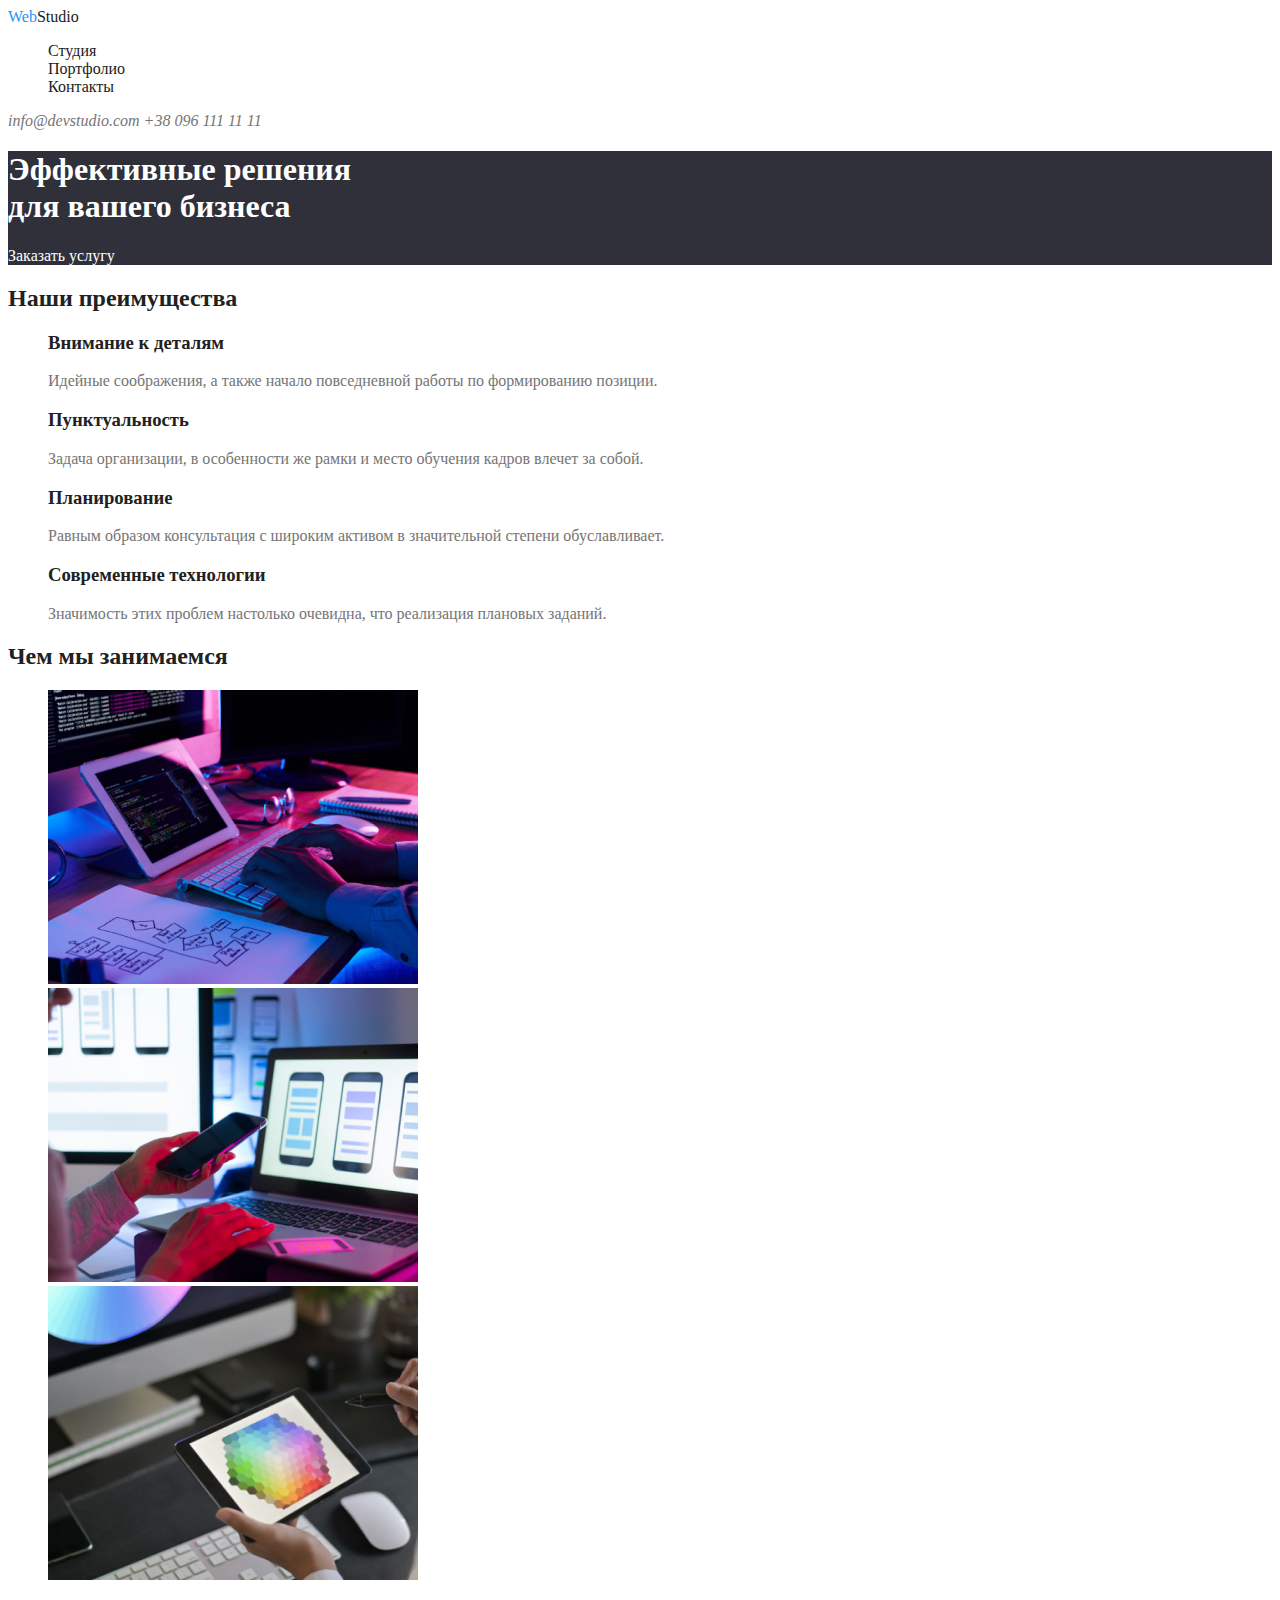
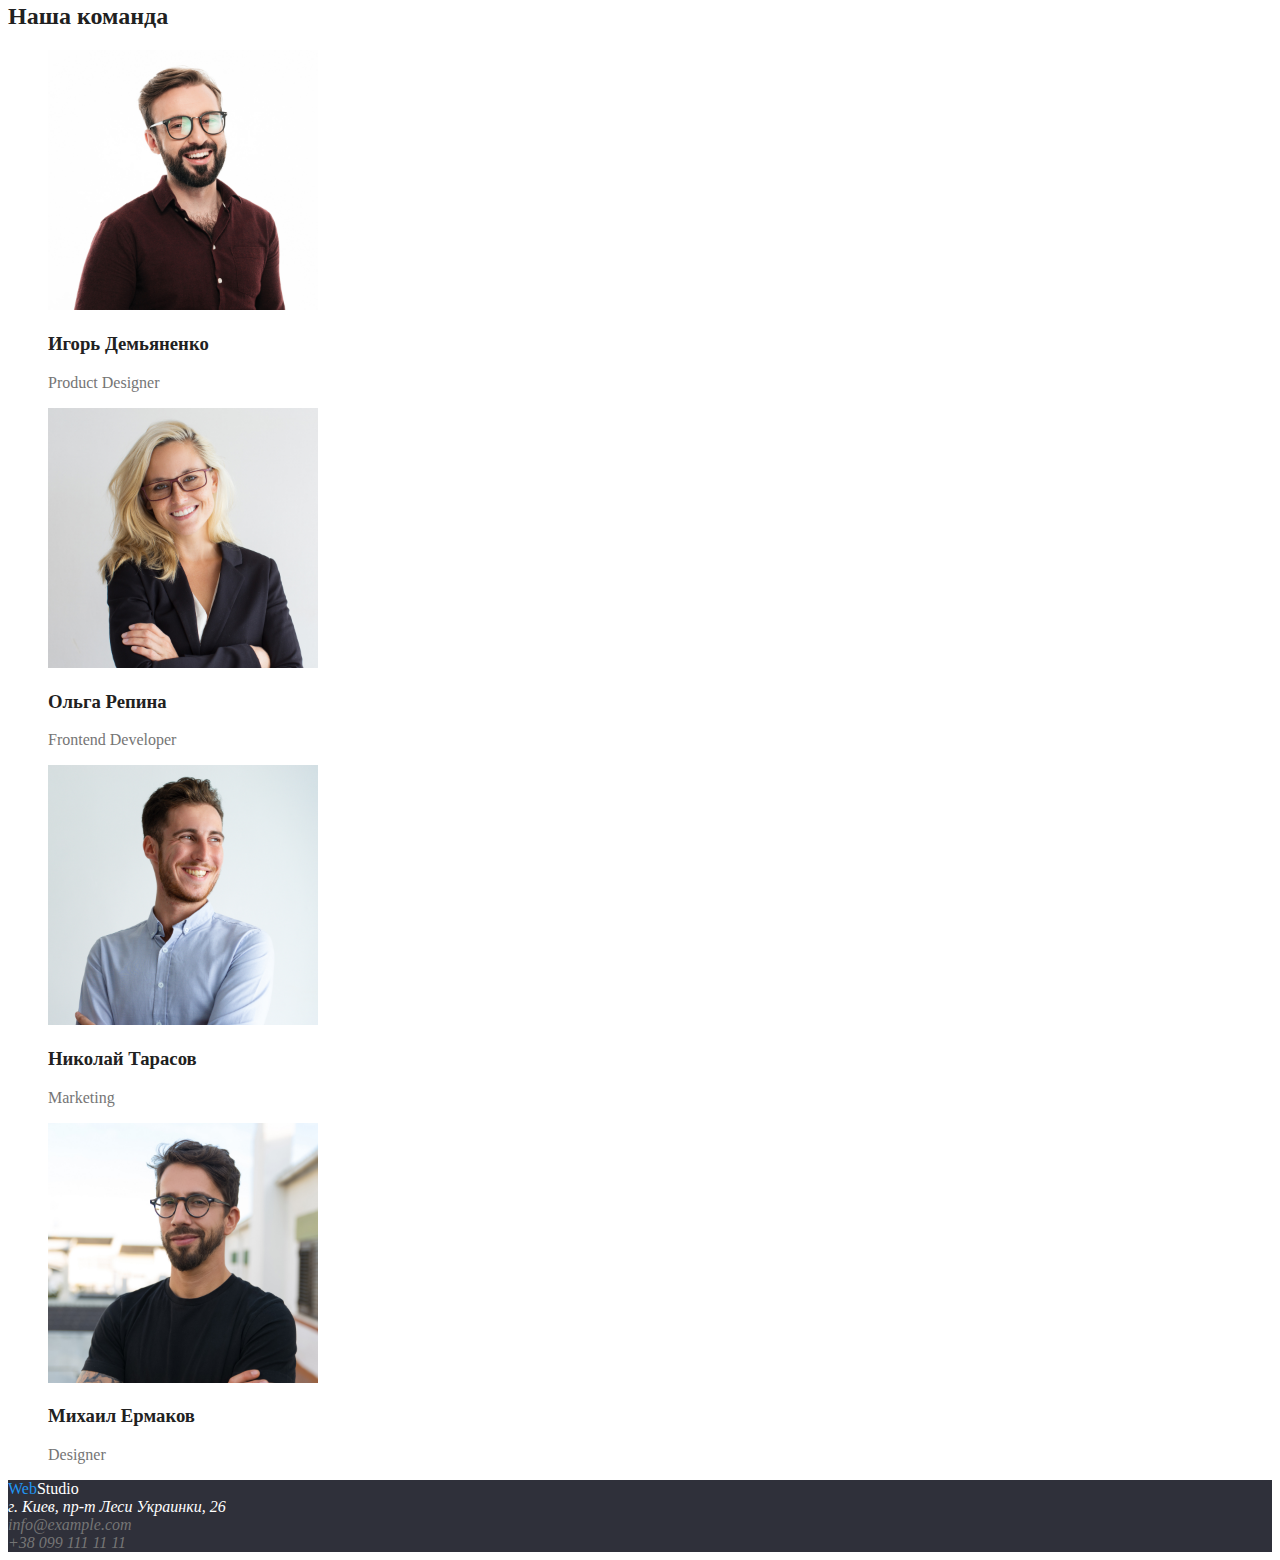
==== index.html @ 93cf3c89 "добавление класов" ====
<!DOCTYPE html>
<html lang="ru">
<head>
    <meta charset="UTF-8">
    <meta name="viewport" content="width=device-width, initial-scale=1.0">
    <title>Document</title>
    <link rel="stylesheet" href="./css/style.css">
</head>
<body>
    <!--шапка-->
    <header>
        <nav>
            <a href="./index.html" class="logo"><span class="web">Web</span><span class="studio-header">Studio</span></a>
            <ul class="nav list">
                <li><a href="./index.html" class="link">Студия</a></li>
                <li><a href="./portfolio.html" class="link">Портфолио</a></li>
                <li><a href="" class="link">Контакты</a></li>
            </ul>
        </nav>
            <address >
                <a href="mailto:info@devstudio.com" class="contacts">info@devstudio.com</a>
                <a href="tel:380961111111" class="contacts">+38 096 111 11 11</a>
            </address>
    </header>
    <!--майн-->
    <main>
    <!--баннер-->
    <section class="main-banner">
        <h1 class="main-banner-title">Эффективные решения <br /> для вашего бизнеса</h1>
        <a href="" class="main-banner-link">Заказать услугу</a>
    </section>
    <!--описания деятельности-->
    <section class="activity">
        <!-- <h2>Наши преимущества</h2> скрыть-->
        <h2>Наши преимущества</h2>
        <ul>
            <li class="list"><h3 class="activity-title">Внимание к деталям</h3><p class="items-text">Идейные соображения, а также начало повседневной работы по формированию позиции. </p></li>
            <li class="list"><h3 class="activity-title">Пунктуальность</h3><p class="items-text">Задача организации, в особенности же рамки и место обучения кадров влечет за собой.</p></li>
            <li class="list"><h3 class="activity-title">Планирование</h3><p class="items-text">Равным образом консультация с широким активом в значительной степени обуславливает.</p></li>
            <li class="list"><h3 class="activity-title">Современные технологии</h3><p class="items-text">Значимость этих проблем настолько очевидна, что реализация плановых заданий.</p></li>
        </ul>
    <!--визуальное описание-->
        <h2>Чем мы занимаемся</h2>
        <ul>
            <li class="list"><a href=""><img src="./image/img1.jpg" alt="примеры робот" width="370" height="294"></a></li>
            <li class="list"><a href=""><img src="./image/img2.jpg" alt="примеры робот" width="370" height="294"></a></li>
            <li class="list"><a href=""><img src="./image/img3.jpg" alt="примеры робот" width="370" height="294"></a></li>
        </ul>
    </section>
    <!--команда-->
    <section class="our_team">
      <h2>Наша команда</h2>
    <ul class="team">
            <li class="list"><a href=""><img src="./image/team1.jpg" alt="член команды" width="270" height="260"><h3 class="team-title">Игорь Демьяненко</h3><p class="items-text">Product Designer</p></a></li>
            <li class="list"><a href=""><img src="./image/team2.jpg" alt="член команды" width="270" height="260"><h3 class="team-title">Ольга Репина</h3><p class="items-text">Frontend Developer</p></a></li>
            <li class="list"><a href=""><img src="./image/team3.jpg" alt="член команды" width="270" height="260"><h3 class="team-title">Николай Тарасов </h3><p class="items-text">Marketing</p></a></li>
            <li class="list"><a href=""><img src="./image/team4.jpg" alt="член команды" width="270" height="260"><h3 class="team-title">Михаил Ермаков</h3><p class="items-text">Designer</p></a></li>
    </ul>
    </section>
    </main>
    <!--подвал-->
    <footer>
        <a href="./index.html" class="logo"><span class="web">Web</span><span class="studio-footer">Studio</span></a>
        <address>
            <span class="city">г. Киев, пр-т Леси Украинки, 26</span><br />   
            <a href="mailto:info@example.com"  class="contacts">info@example.com</a><br />   
            <a href="tel:+380991111111"  class="contacts">+38 099 111 11 11</a>
        </address>
    </footer>
</body>
</html>
---- css/style.css ----
body {
    color: #212121;
}
a {
    text-decoration: none;
}
.list {
    list-style: none; 
}
/* Logo */
.logo {
    text-decoration: none;
}
.web { 
    color: #2196F3 ;
}
.studio-header {
    color: #212121;
}


/* site nav */
.nav .link {
    color: #212121;
}
.nav .link:hover, 
.nav .link:focus {
    color: #2196F3;
}
.contacts {
    color: #757575;
}
.contacts:hover, .contacts:focus {
    color: #2196F3;
}
/* мейн */
.main-banner {
background: #2F303A;
}
.main-banner-title, .main-banner-link {
    color: #FFFFFF;
}
.items-text {
    color: #757575;
}
.team-title {
    color: #212121;
}
/* footer */
footer {
    background-color: #2F303A;
}
.studio-footer, .city {
    color: #FFFFFF;
}



/* Палитра цветов */

/* цвет основного текста #212121, 100 % */

/* вторичный цвет текста #757575, 100 % */

/* белый цвет #FFFFFF, 100 % */

/* белый с прозрачностю rgba(255, 255, 255, 0.6) */

/* акцентный цвет #2196F3 */

/* цвет фона белый #FFFFFF */

/* цвет фона шапки и подвала #2F303A */

/* цвет фона страницы #E5E5E5 (светлый) */

/* цвет фона страницы #F5F4FA (серый) */
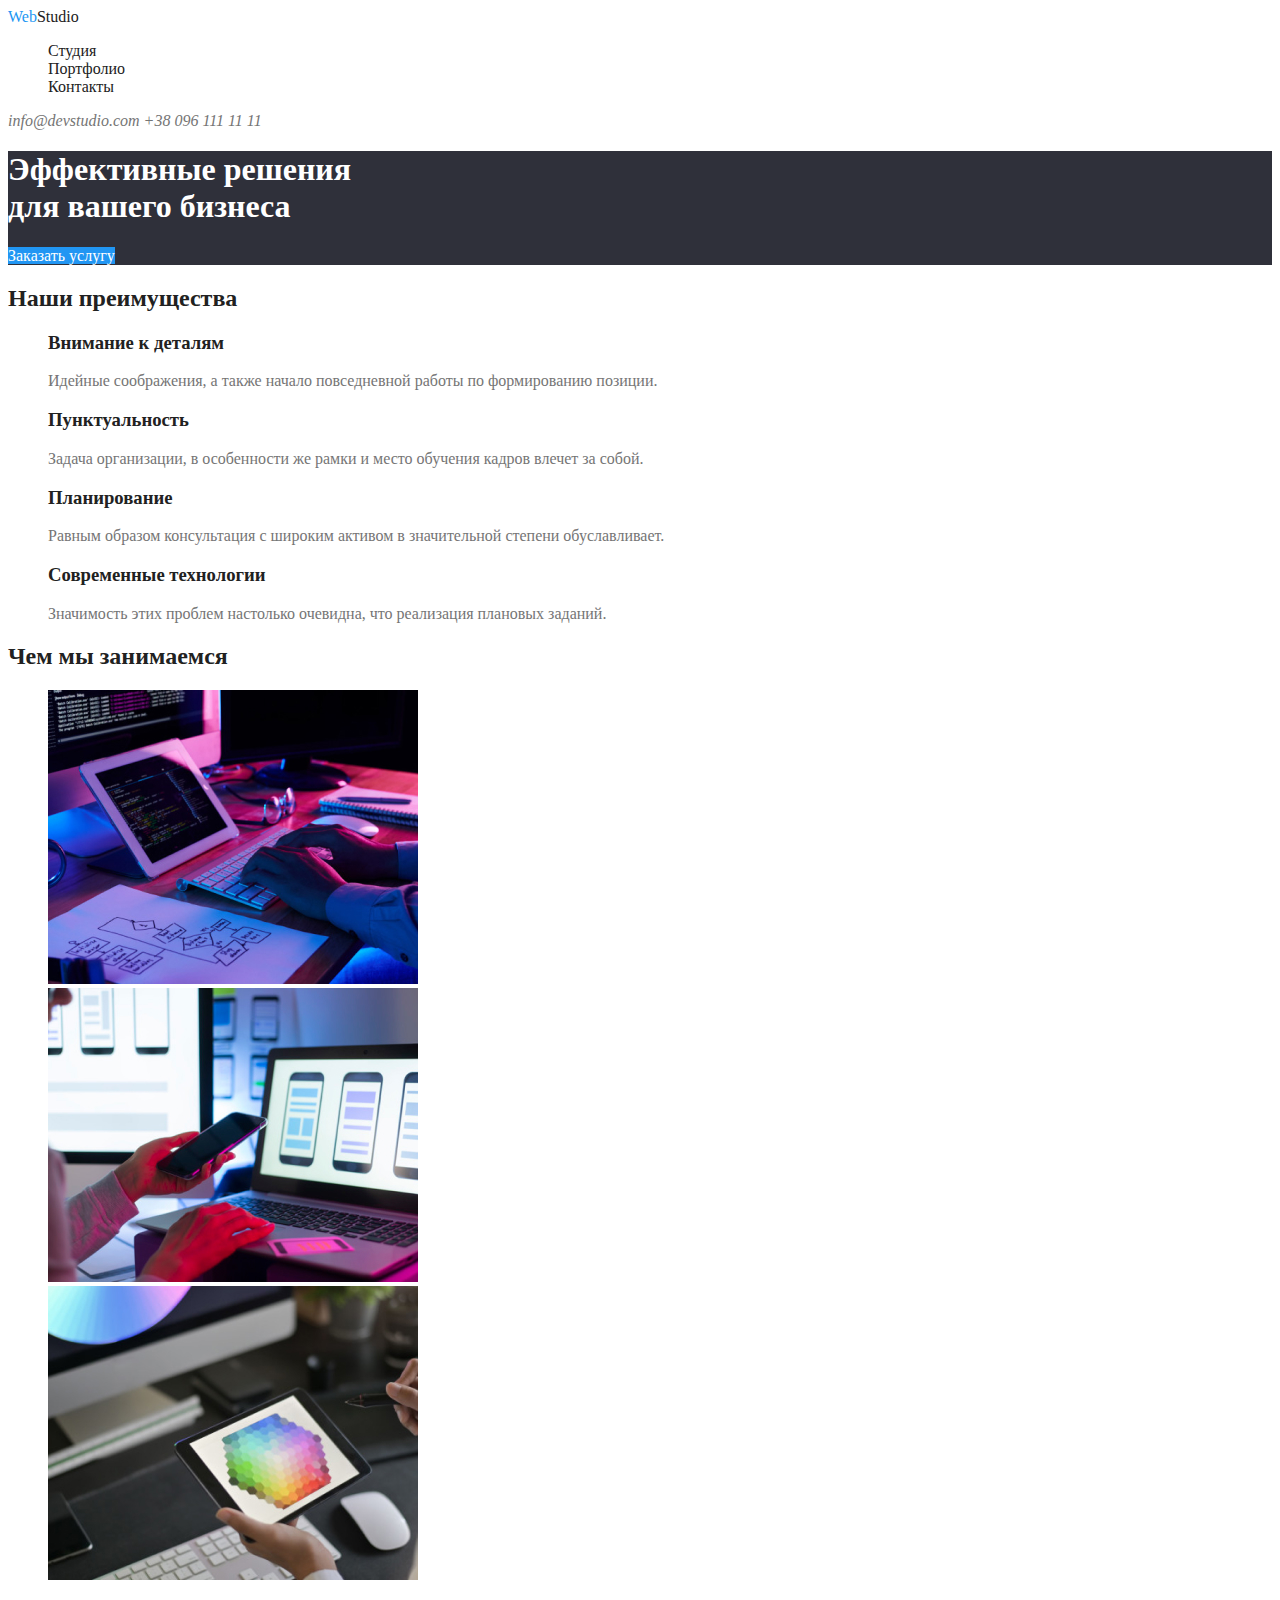
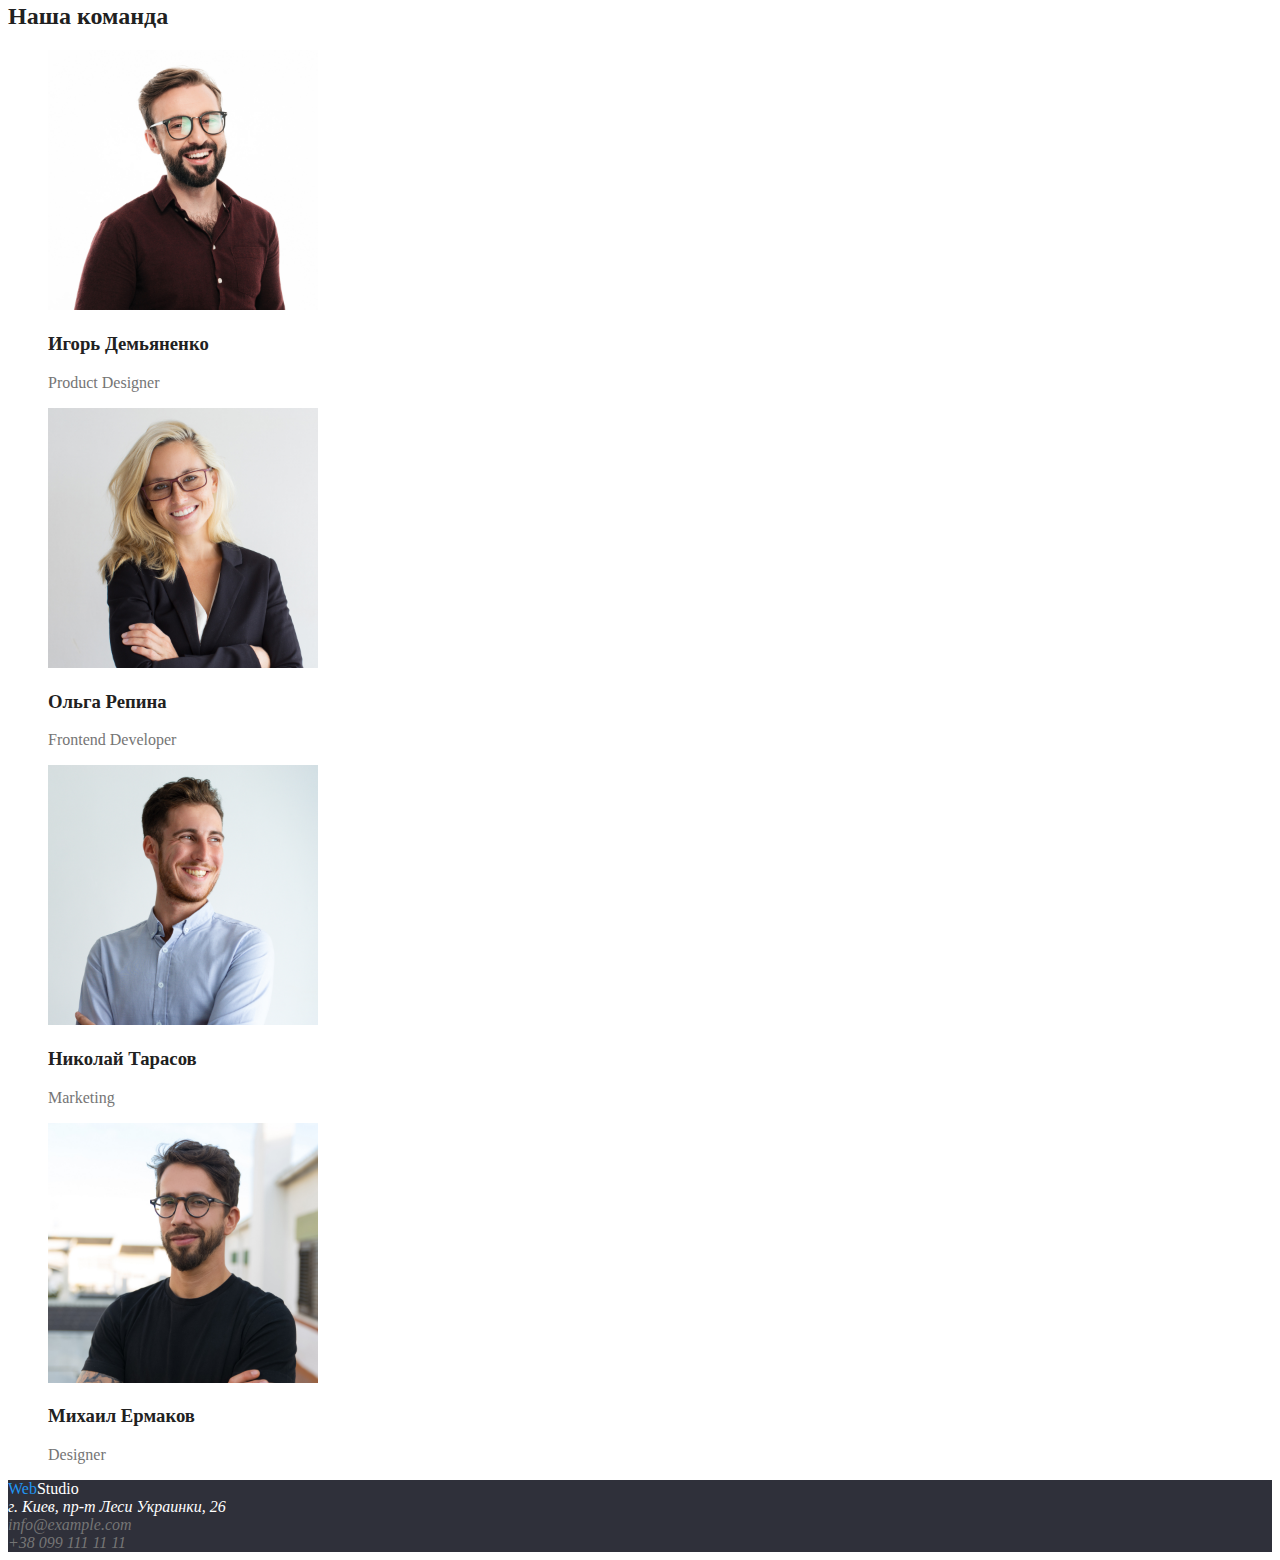
==== commit 0b594192: "первая кнопка" ====
--- a/index.html
+++ b/index.html
@@ -27,7 +27,7 @@
     <!--баннер-->
     <section class="main-banner">
         <h1 class="main-banner-title">Эффективные решения <br /> для вашего бизнеса</h1>
-        <a href="" class="main-banner-link">Заказать услугу</a>
+        <a href="" class="botton primary">Заказать услугу</a>
     </section>
     <!--описания деятельности-->
     <section class="activity">
--- a/css/style.css
+++ b/css/style.css
@@ -1,5 +1,11 @@
+:root {
+    --primary-text-color: #212121;
+    --title-text-color: #757575;
+    --accent-color: #2196F3;
+    --white-color: #FFFFFF
+}
 body {
-    color: #212121;
+    color: var(--primary-text-color);
 }
 a {
     text-decoration: none;
@@ -12,49 +18,54 @@
     text-decoration: none;
 }
 .web { 
-    color: #2196F3 ;
+    color: var(--accent-color);
 }
 .studio-header {
-    color: #212121;
+    color:var(--primary-text-color);
 }
-
-
 /* site nav */
 .nav .link {
-    color: #212121;
+    color: var(--primary-text-color);
 }
-.nav .link:hover, 
-.nav .link:focus {
-    color: #2196F3;
+.nav .link:hover, .nav .link:focus {
+    color: var(--accent-color);
 }
 .contacts {
-    color: #757575;
+    color: var(--title-text-color);
 }
 .contacts:hover, .contacts:focus {
-    color: #2196F3;
+    color: var(--accent-color);
 }
 /* мейн */
 .main-banner {
 background: #2F303A;
 }
 .main-banner-title, .main-banner-link {
-    color: #FFFFFF;
+    color: var(--white-color);
 }
 .items-text {
-    color: #757575;
+    color: var(--title-text-color);
 }
 .team-title {
-    color: #212121;
+    color: var(--primary-text-color);
 }
 /* footer */
 footer {
     background-color: #2F303A;
 }
 .studio-footer, .city {
-    color: #FFFFFF;
+    color: var(--white-color);
 }
 
-
+/* button */
+.botton {
+    color: var(--primary-text-color);
+    background-color: #F5F4FA; 
+}
+.botton.primary {
+    color: var(--white-color);
+    background-color: var(--accent-color);
+}
 
 /* Палитра цветов */
 
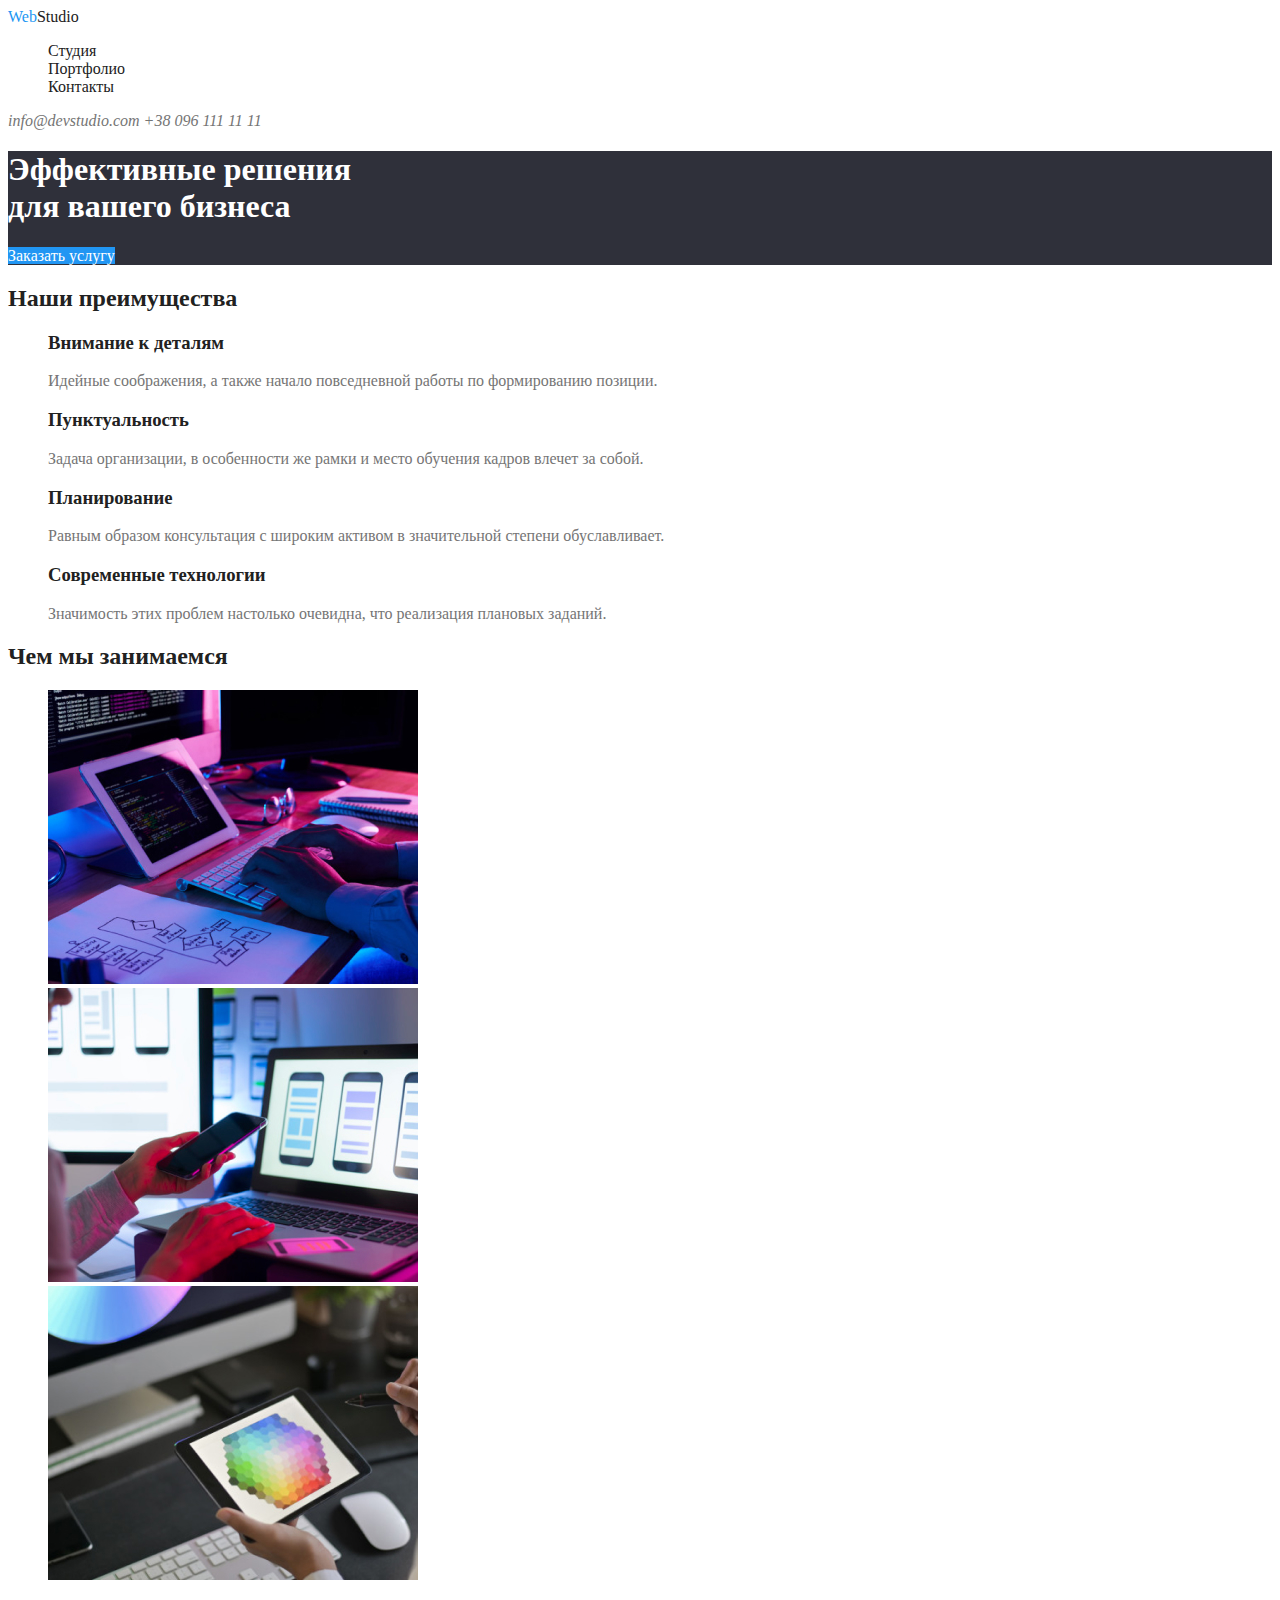
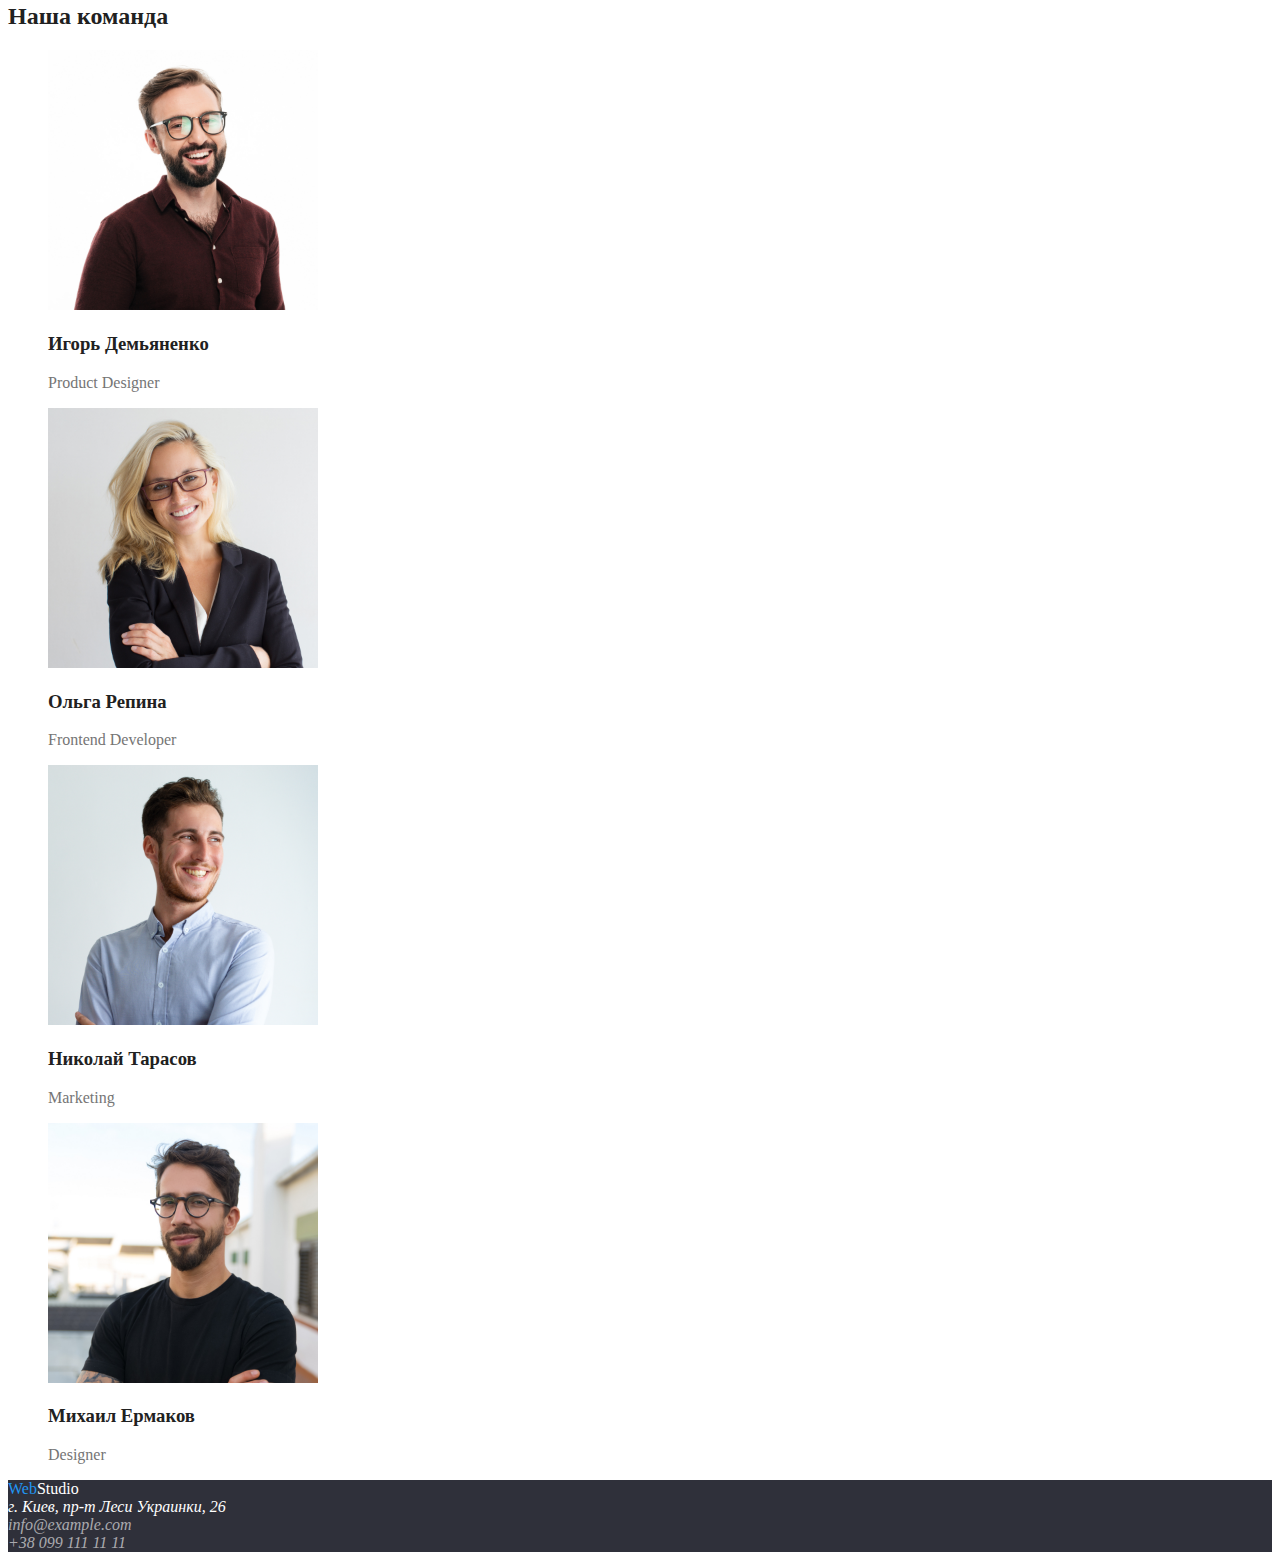
==== commit 39f72ac9: "списки" ====
--- a/index.html
+++ b/index.html
@@ -63,8 +63,8 @@
         <a href="./index.html" class="logo"><span class="web">Web</span><span class="studio-footer">Studio</span></a>
         <address>
             <span class="city">г. Киев, пр-т Леси Украинки, 26</span><br />   
-            <a href="mailto:info@example.com"  class="contacts">info@example.com</a><br />   
-            <a href="tel:+380991111111"  class="contacts">+38 099 111 11 11</a>
+            <a href="mailto:info@example.com"  class="contacts-footer">info@example.com</a><br />   
+            <a href="tel:+380991111111"  class="contacts-footer">+38 099 111 11 11</a>
         </address>
     </footer>
 </body>
--- a/css/style.css
+++ b/css/style.css
@@ -46,7 +46,7 @@
 .items-text {
     color: var(--title-text-color);
 }
-.team-title {
+.team-title, .items-title {
     color: var(--primary-text-color);
 }
 /* footer */
@@ -55,6 +55,12 @@
 }
 .studio-footer, .city {
     color: var(--white-color);
+}
+.contacts-footer {
+    color: rgba(255, 255, 255, 0.6);
+}
+.contacts-footer:hover, .contacts-footer:focus {
+    color: var(--accent-color);
 }
 
 /* button */
@@ -66,6 +72,16 @@
     color: var(--white-color);
     background-color: var(--accent-color);
 }
+.botton .secondary {
+    color: var(--primary-text-color)
+    background-color: #F5F4FA;
+}
+
+.portfolio {
+    background-color: #E5E5E5;
+}
+
+
 
 /* Палитра цветов */
 
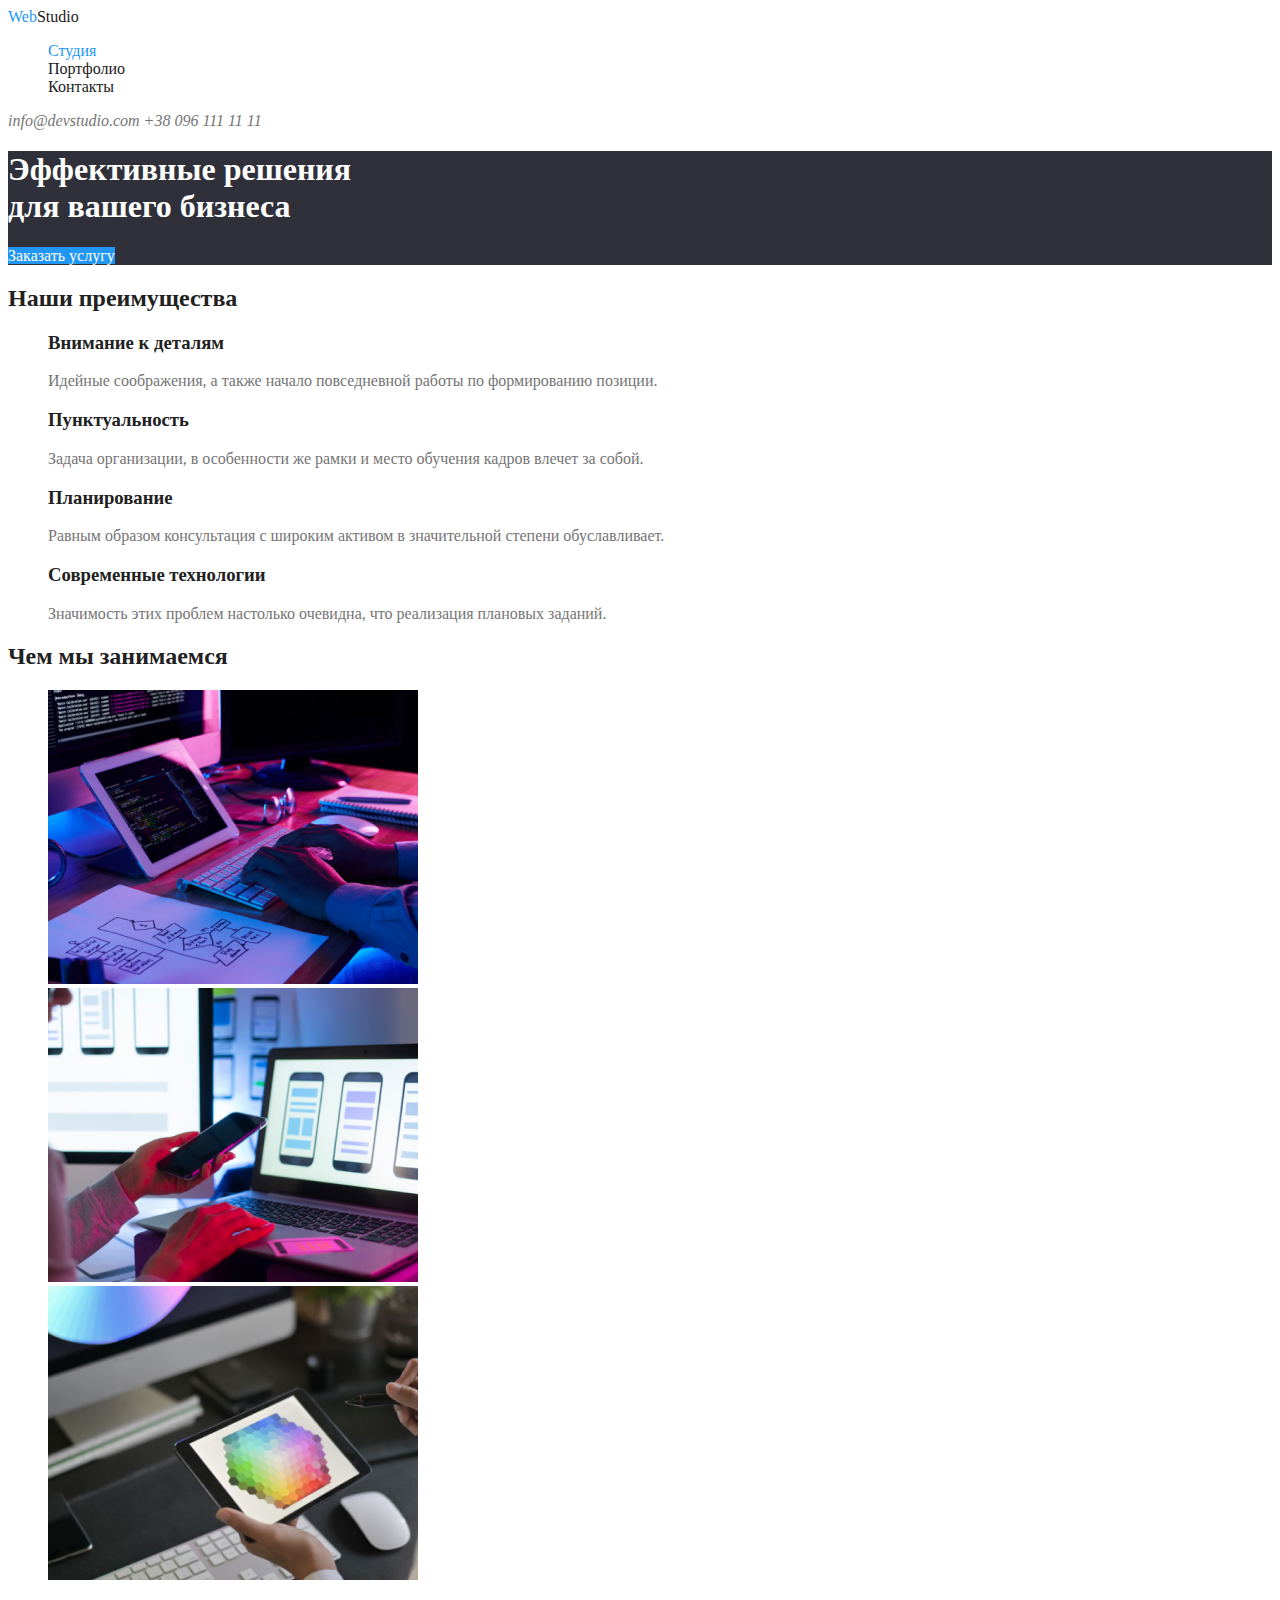
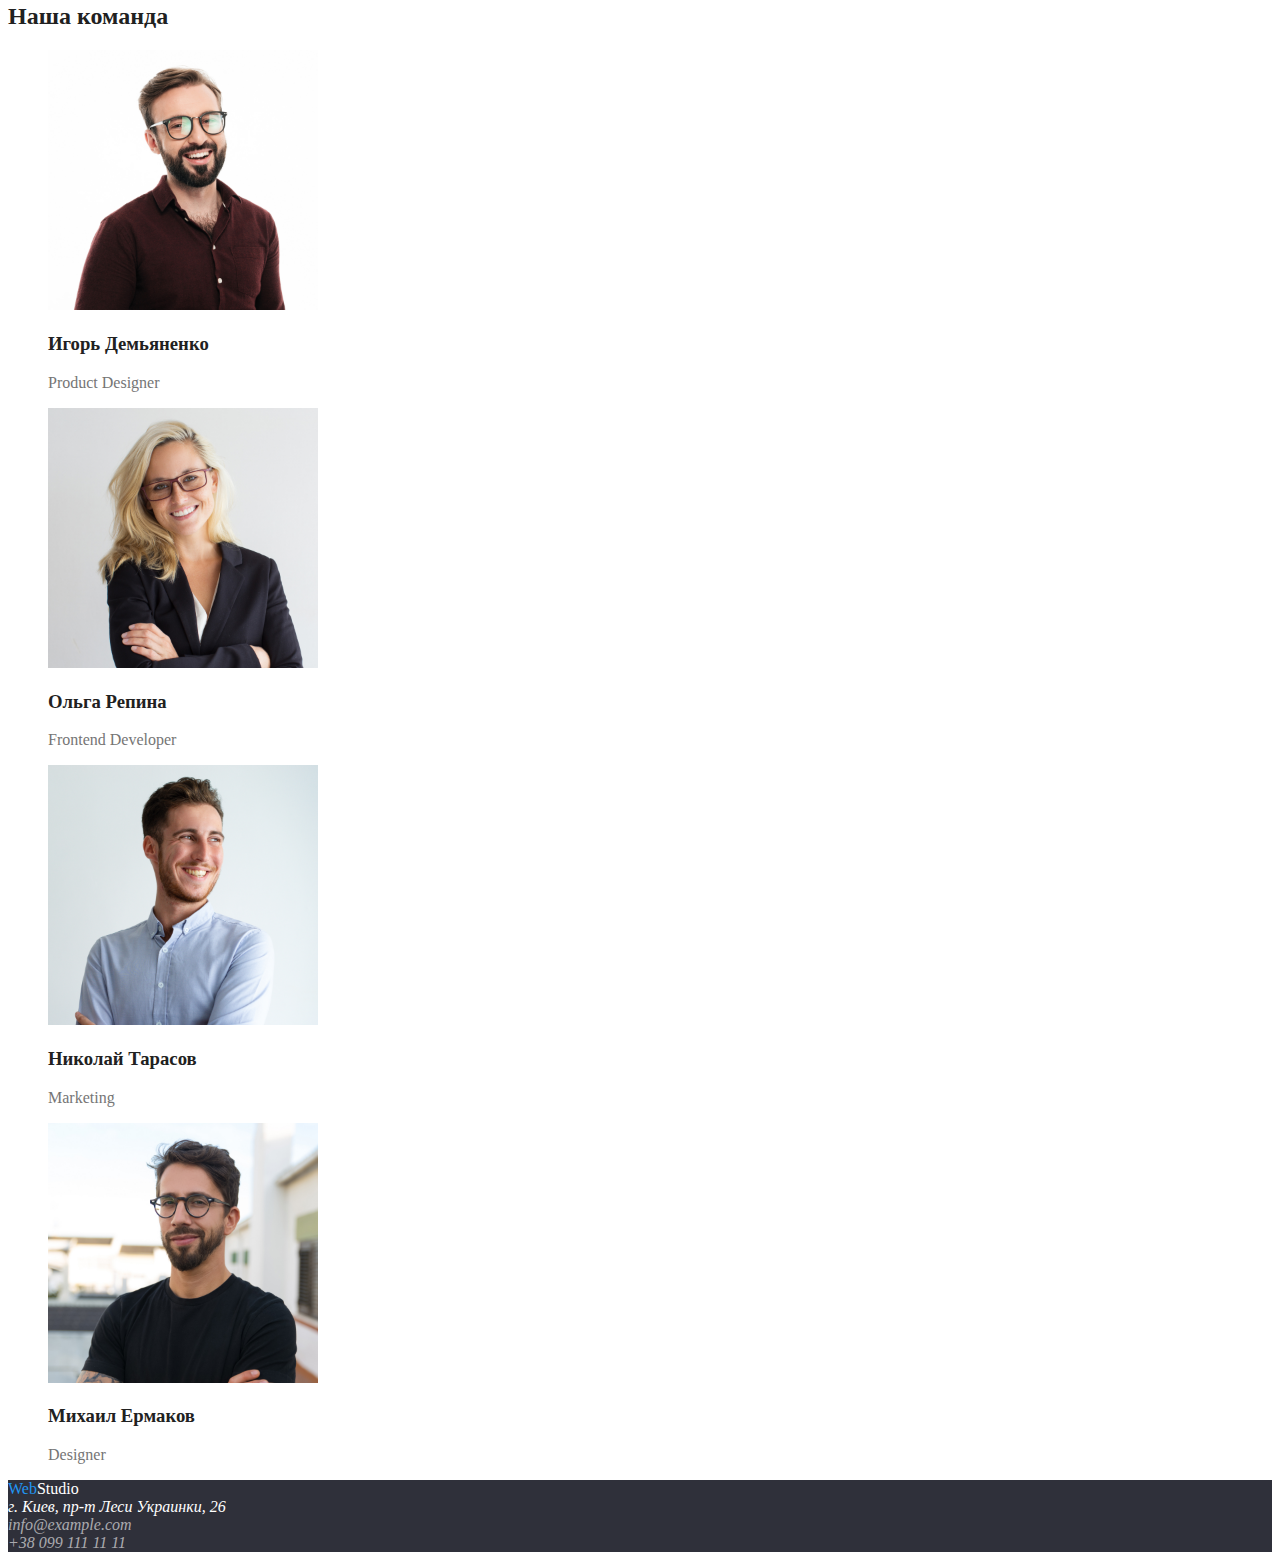
==== commit ed2ecddf: "карент" ====
--- a/index.html
+++ b/index.html
@@ -12,7 +12,7 @@
         <nav>
             <a href="./index.html" class="logo"><span class="web">Web</span><span class="studio-header">Studio</span></a>
             <ul class="nav list">
-                <li><a href="./index.html" class="link">Студия</a></li>
+                <li><a href="./index.html" class="link current">Студия</a></li>
                 <li><a href="./portfolio.html" class="link">Портфолио</a></li>
                 <li><a href="" class="link">Контакты</a></li>
             </ul>
--- a/css/style.css
+++ b/css/style.css
@@ -28,6 +28,9 @@
     color: var(--primary-text-color);
 }
 .nav .link:hover, .nav .link:focus {
+    color: var(--accent-color);
+}
+.nav .link.current {
     color: var(--accent-color);
 }
 .contacts {
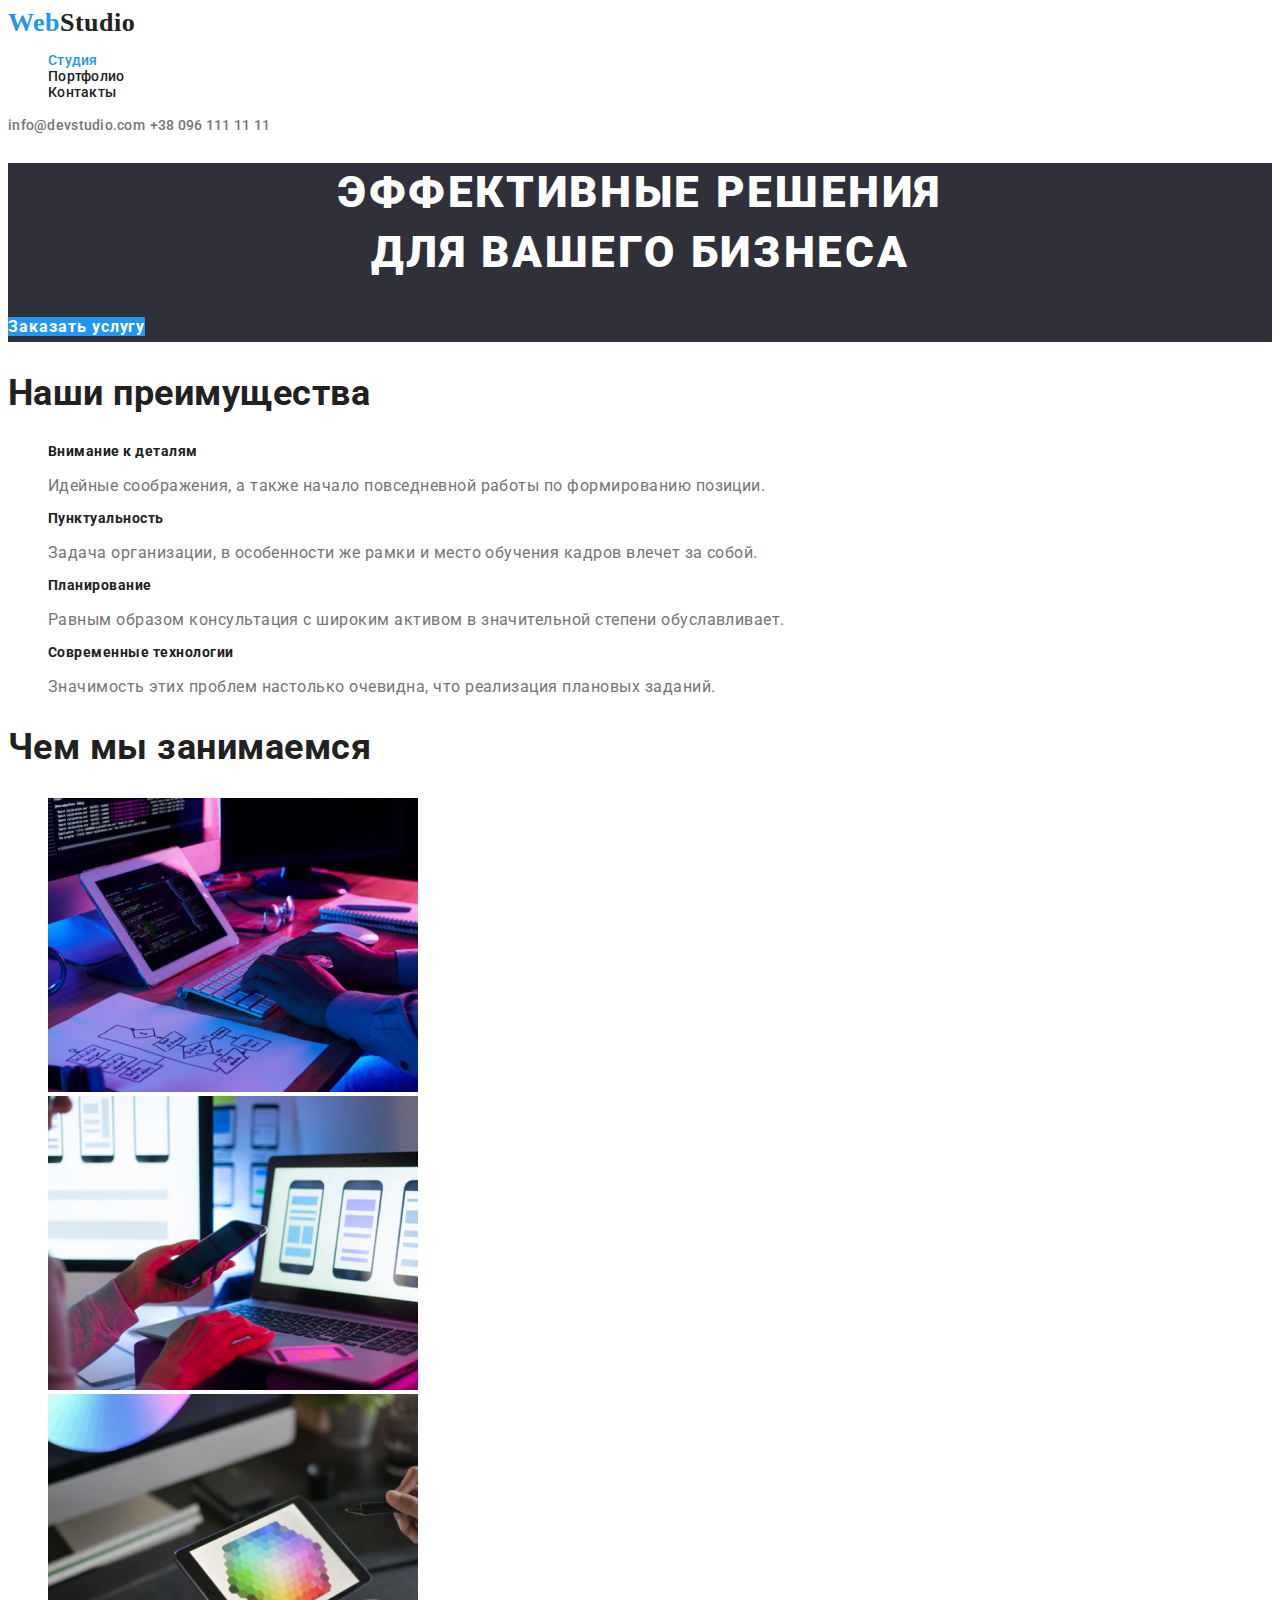
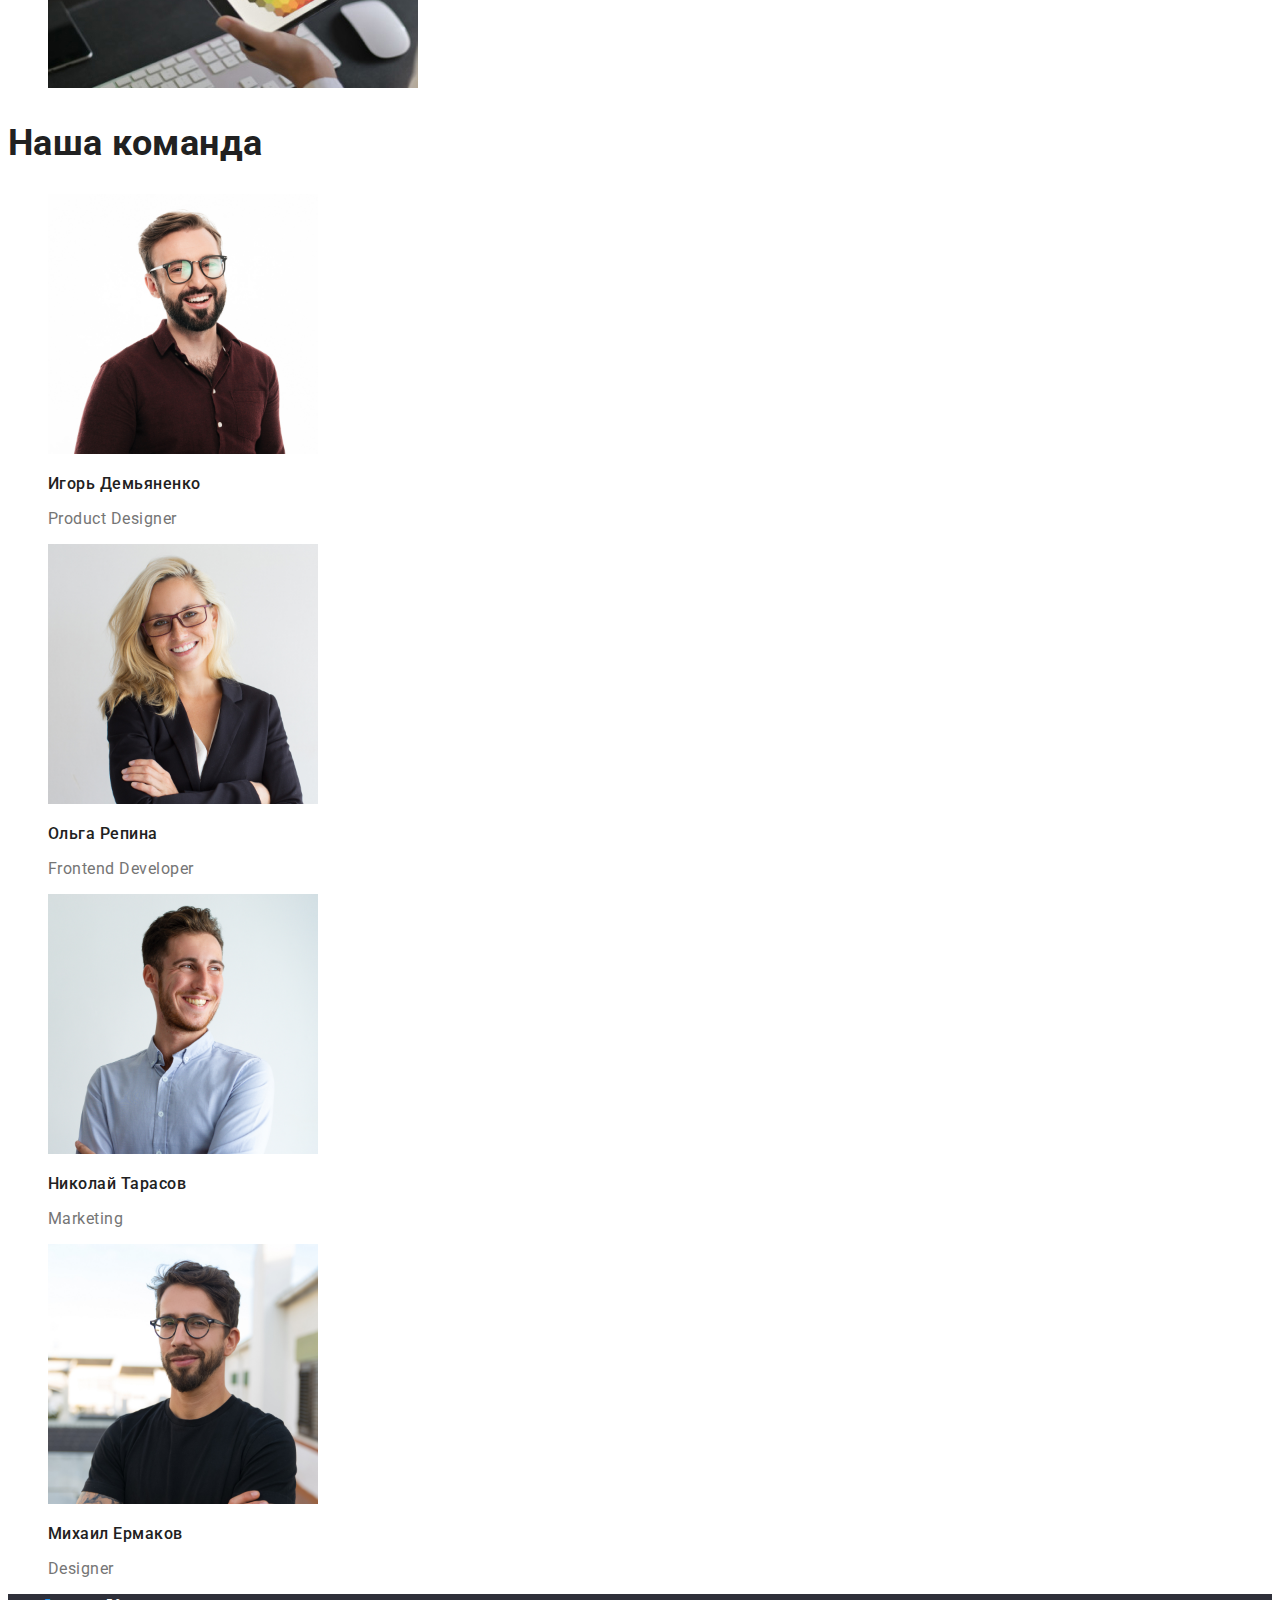
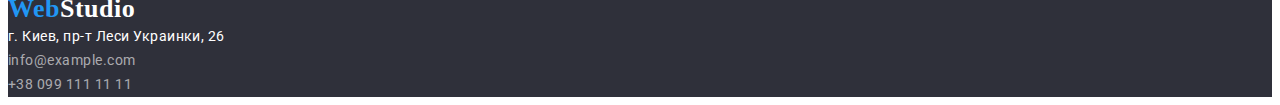
==== commit 31f1a497: "кнопка 1" ====
--- a/index.html
+++ b/index.html
@@ -4,6 +4,7 @@
     <meta charset="UTF-8">
     <meta name="viewport" content="width=device-width, initial-scale=1.0">
     <title>Document</title>
+    <link href="https://fonts.googleapis.com/css2?family=Raleway:wght@700&family=Roboto:wght@400;500;700;900&display=swap" rel="stylesheet">
     <link rel="stylesheet" href="./css/style.css">
 </head>
 <body>
@@ -27,7 +28,7 @@
     <!--баннер-->
     <section class="main-banner">
         <h1 class="main-banner-title">Эффективные решения <br /> для вашего бизнеса</h1>
-        <a href="" class="botton primary">Заказать услугу</a>
+        <a href="" class="button primary">Заказать услугу</a>
     </section>
     <!--описания деятельности-->
     <section class="activity">
--- a/css/style.css
+++ b/css/style.css
@@ -6,6 +6,8 @@
 }
 body {
     color: var(--primary-text-color);
+    font-family: Roboto;
+    letter-spacing: 0.03em;
 }
 a {
     text-decoration: none;
@@ -16,6 +18,10 @@
 /* Logo */
 .logo {
     text-decoration: none;
+    font-family: Relaway;
+    font-weight: bold;
+    font-size: 26px;
+    line-height: 1.19;
 }
 .web { 
     color: var(--accent-color);
@@ -24,6 +30,12 @@
     color:var(--primary-text-color);
 }
 /* site nav */
+.nav {
+    font-weight: 500;
+    font-size: 14px;
+    line-height: 1.14;
+    letter-spacing: 0.02em;
+}
 .nav .link {
     color: var(--primary-text-color);
 }
@@ -35,6 +47,11 @@
 }
 .contacts {
     color: var(--title-text-color);
+    font-style: normal;
+    font-weight: 500;
+    font-size: 14px;
+    line-height: 1.14;
+    letter-spacing: 0.02em;
 }
 .contacts:hover, .contacts:focus {
     color: var(--accent-color);
@@ -43,14 +60,45 @@
 .main-banner {
 background: #2F303A;
 }
+.main-banner-title {
+    font-weight: 900;
+    font-size: 44px;
+    line-height: 1.36;
+    text-align: center;
+    letter-spacing: 0.06em;
+    text-transform: uppercase;
+}
+/* .main-banner-link {
+    font-size: 16px;
+    line-height: 1.86;
+    font-weight: bold;
+    letter-spacing: 0.06em;
+} */
 .main-banner-title, .main-banner-link {
     color: var(--white-color);
 }
+.activity-title {
+    font-weight: bold;
+    font-size: 14px;
+    line-height: 1.14;
+}
 .items-text {
     color: var(--title-text-color);
+    font-size: 16px;
+    line-height: 1.19;
 }
-.team-title, .items-title {
+.team-title, .product-title {
     color: var(--primary-text-color);
+}
+.team-title {
+    font-weight: 500;
+    font-size: 16px;
+    line-height: 1.19;
+}
+h2 {
+    font-weight: bold;
+    font-size: 36px;
+    line-height: 1.17;
 }
 /* footer */
 footer {
@@ -61,31 +109,61 @@
 }
 .contacts-footer {
     color: rgba(255, 255, 255, 0.6);
+    font-style: normal;
+    font-size: 14px;
+    line-height: 1.71;
 }
 .contacts-footer:hover, .contacts-footer:focus {
     color: var(--accent-color);
 }
+.city {
+    font-style: normal;
+    font-weight: normal;
+    font-size: 14px;
+    line-height: 1.71;
+}
 
 /* button */
-.botton {
+.button {
     color: var(--primary-text-color);
     background-color: #F5F4FA; 
 }
-.botton.primary {
+.button.primary {
     color: var(--white-color);
     background-color: var(--accent-color);
+    font-size: 16px;
+    line-height: 1.86;
+    font-weight: bold;
+    letter-spacing: 0.06em;
 }
-.botton .secondary {
-    color: var(--primary-text-color)
-    background-color: #F5F4FA;
+.button-secondary {
+    font-weight: 500;
+    font-size: 16px;
+    line-height: 1.62;
 }
-
+.button-secondary:hover, .button-secondary:focus {
+    background-color: var(--accent-color); 
+    color: white;
+}
+/* Портфолио */
 .portfolio {
     background-color: #E5E5E5;
 }
+.product-title {
+    font-weight: bold;
+    font-size: 18px;
+    line-height: 2;
+    letter-spacing: 0.06em;
+}
+.product-text {
+    color: var(--title-text-color);
+    font-size: 16px;
+    line-height: 1.86;
+}
 
 
-
+/* <link href="https://fonts.googleapis.com/css2?family=Raleway:wght@700&display=swap" rel="stylesheet">
+<link href="https://fonts.googleapis.com/css2?family=Roboto:ital,wght@0,100;0,300;0,400;0,500;0,700;0,900;1,100;1,300;1,400;1,500;1,700;1,900&display=swap" rel="stylesheet"> */
 /* Палитра цветов */
 
 /* цвет основного текста #212121, 100 % */
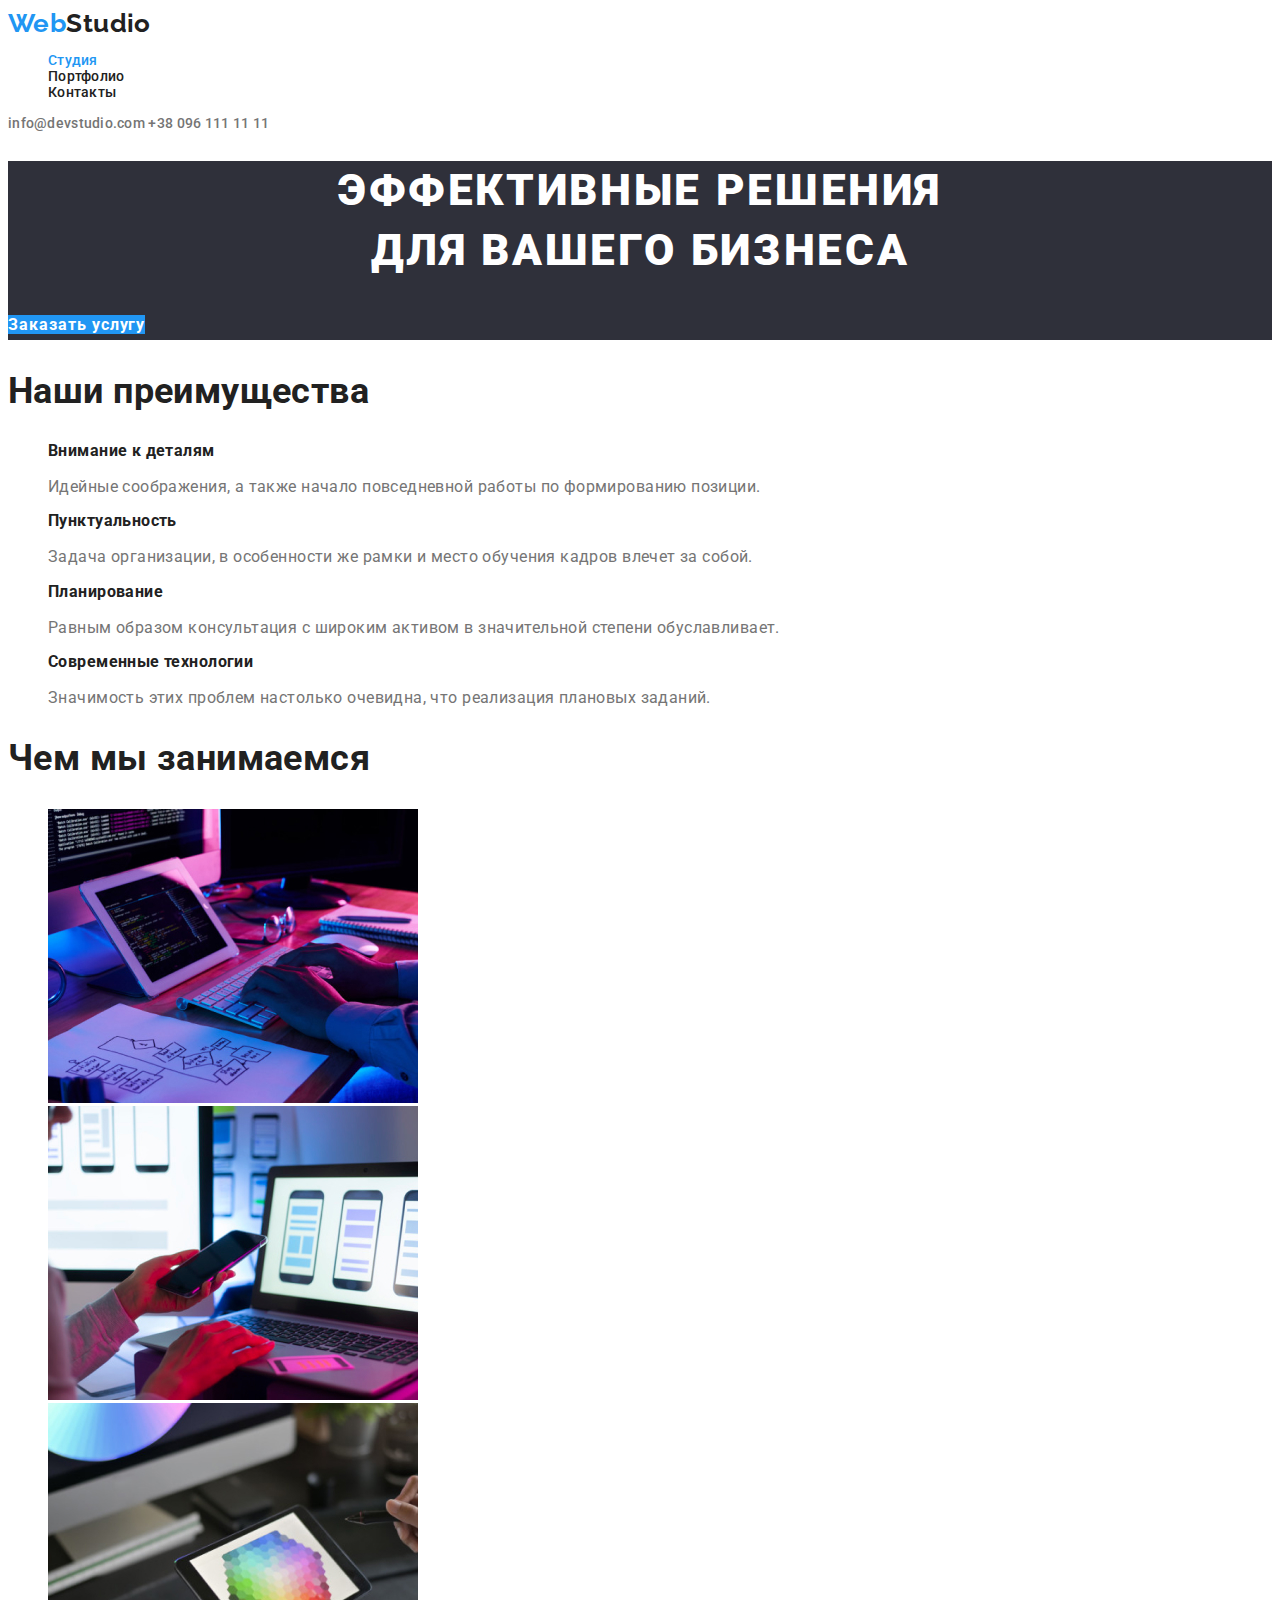
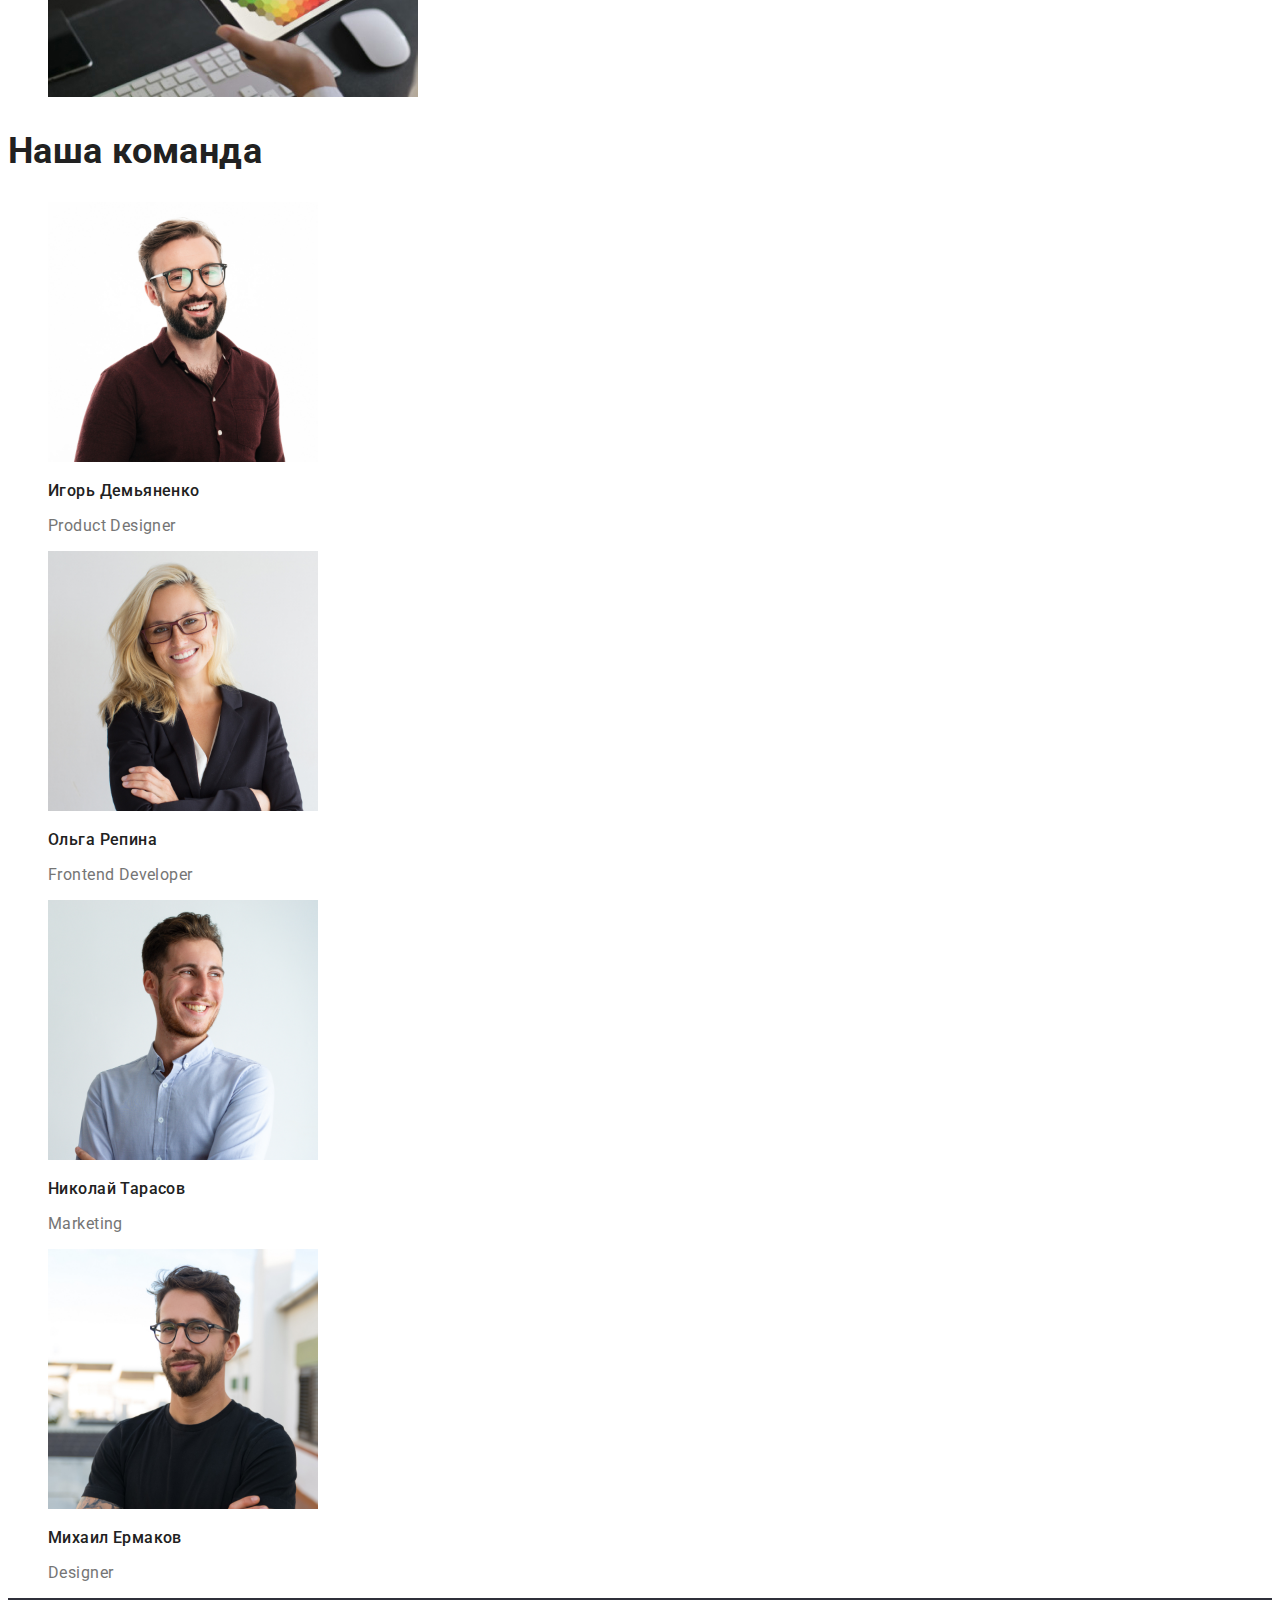
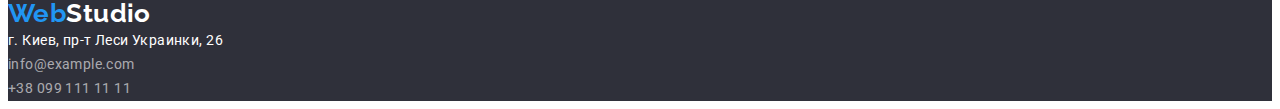
==== commit 323bd495: "подключения шрифта" ====
--- a/index.html
+++ b/index.html
@@ -5,6 +5,7 @@
     <meta name="viewport" content="width=device-width, initial-scale=1.0">
     <title>Document</title>
     <link href="https://fonts.googleapis.com/css2?family=Raleway:wght@700&family=Roboto:wght@400;500;700;900&display=swap" rel="stylesheet">
+    <!-- <link href="https://fonts.googleapis.com/css2?family=Raleway:wght@700&display=swap" rel="stylesheet"> -->
     <link rel="stylesheet" href="./css/style.css">
 </head>
 <body>
--- a/css/style.css
+++ b/css/style.css
@@ -8,6 +8,7 @@
     color: var(--primary-text-color);
     font-family: Roboto;
     letter-spacing: 0.03em;
+    font-size: 14px;
 }
 a {
     text-decoration: none;
@@ -18,7 +19,7 @@
 /* Logo */
 .logo {
     text-decoration: none;
-    font-family: Relaway;
+    font-family: Raleway;
     font-weight: bold;
     font-size: 26px;
     line-height: 1.19;
@@ -32,7 +33,6 @@
 /* site nav */
 .nav {
     font-weight: 500;
-    font-size: 14px;
     line-height: 1.14;
     letter-spacing: 0.02em;
 }
@@ -49,7 +49,6 @@
     color: var(--title-text-color);
     font-style: normal;
     font-weight: 500;
-    font-size: 14px;
     line-height: 1.14;
     letter-spacing: 0.02em;
 }
@@ -68,18 +67,11 @@
     letter-spacing: 0.06em;
     text-transform: uppercase;
 }
-/* .main-banner-link {
-    font-size: 16px;
-    line-height: 1.86;
-    font-weight: bold;
-    letter-spacing: 0.06em;
-} */
 .main-banner-title, .main-banner-link {
     color: var(--white-color);
 }
 .activity-title {
     font-weight: bold;
-    font-size: 14px;
     line-height: 1.14;
 }
 .items-text {
@@ -110,7 +102,6 @@
 .contacts-footer {
     color: rgba(255, 255, 255, 0.6);
     font-style: normal;
-    font-size: 14px;
     line-height: 1.71;
 }
 .contacts-footer:hover, .contacts-footer:focus {
@@ -118,13 +109,13 @@
 }
 .city {
     font-style: normal;
-    font-weight: normal;
-    font-size: 14px;
+    font-weight: 400;
     line-height: 1.71;
 }
 
 /* button */
 .button {
+    font-family: inherit;
     color: var(--primary-text-color);
     background-color: #F5F4FA; 
 }
@@ -136,12 +127,14 @@
     font-weight: bold;
     letter-spacing: 0.06em;
 }
-.button-secondary {
+.button.secondary {
+    font-family: Roboto;
     font-weight: 500;
     font-size: 16px;
     line-height: 1.62;
+    letter-spacing: 0.03em;
 }
-.button-secondary:hover, .button-secondary:focus {
+.button.secondary:hover, .button.secondary:focus {
     background-color: var(--accent-color); 
     color: white;
 }
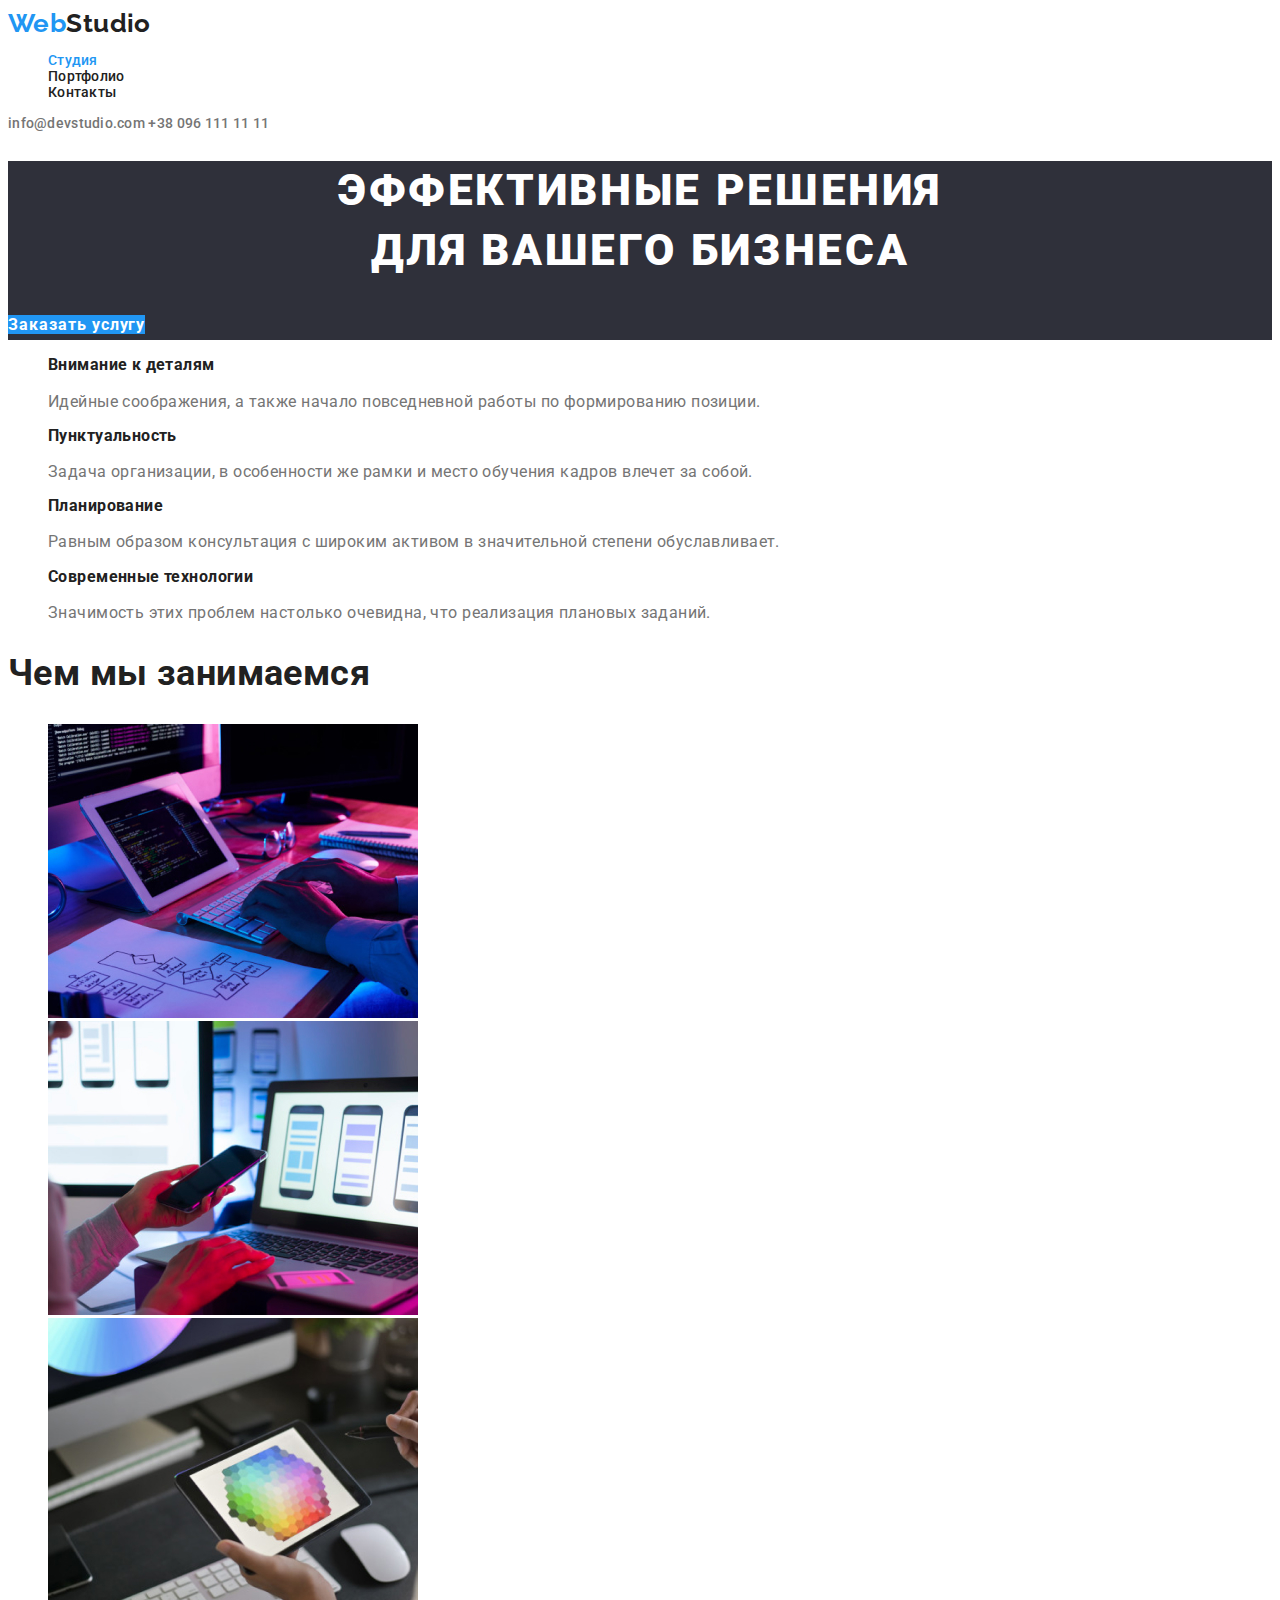
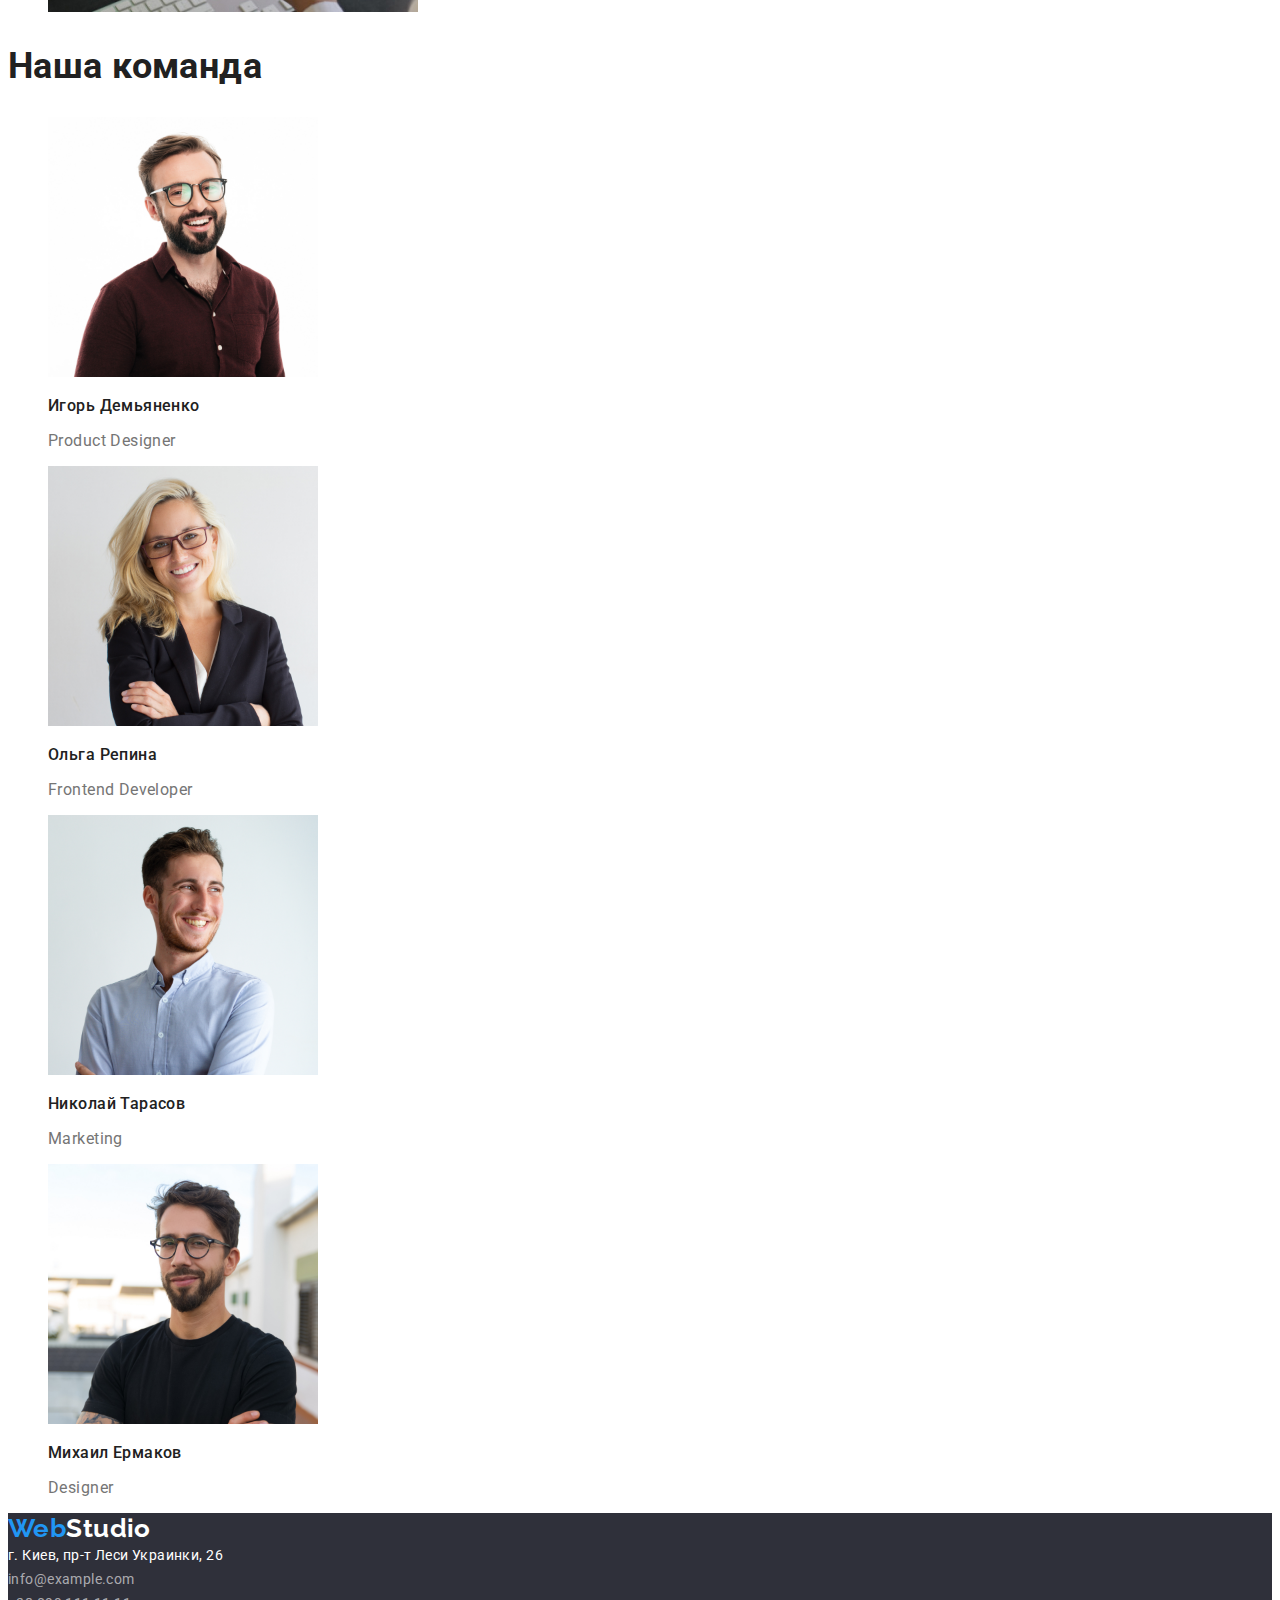
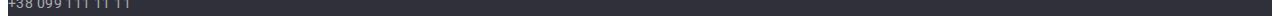
==== commit 061a05ba: "языки" ====
--- a/index.html
+++ b/index.html
@@ -12,7 +12,7 @@
     <!--шапка-->
     <header>
         <nav>
-            <a href="./index.html" class="logo"><span class="web">Web</span><span class="studio-header">Studio</span></a>
+            <a href="./index.html" class="logo" aria-label="WebStudio"><span class="web">Web</span><span class="studio-header">Studio</span></a>
             <ul class="nav list">
                 <li><a href="./index.html" class="link current">Студия</a></li>
                 <li><a href="./portfolio.html" class="link">Портфолио</a></li>
@@ -34,7 +34,7 @@
     <!--описания деятельности-->
     <section class="activity">
         <!-- <h2>Наши преимущества</h2> скрыть-->
-        <h2>Наши преимущества</h2>
+        <h2 hidden>Наши преимущества</h2>
         <ul>
             <li class="list"><h3 class="activity-title">Внимание к деталям</h3><p class="items-text">Идейные соображения, а также начало повседневной работы по формированию позиции. </p></li>
             <li class="list"><h3 class="activity-title">Пунктуальность</h3><p class="items-text">Задача организации, в особенности же рамки и место обучения кадров влечет за собой.</p></li>
@@ -53,10 +53,10 @@
     <section class="our_team">
       <h2>Наша команда</h2>
     <ul class="team">
-            <li class="list"><a href=""><img src="./image/team1.jpg" alt="член команды" width="270" height="260"><h3 class="team-title">Игорь Демьяненко</h3><p class="items-text">Product Designer</p></a></li>
-            <li class="list"><a href=""><img src="./image/team2.jpg" alt="член команды" width="270" height="260"><h3 class="team-title">Ольга Репина</h3><p class="items-text">Frontend Developer</p></a></li>
-            <li class="list"><a href=""><img src="./image/team3.jpg" alt="член команды" width="270" height="260"><h3 class="team-title">Николай Тарасов </h3><p class="items-text">Marketing</p></a></li>
-            <li class="list"><a href=""><img src="./image/team4.jpg" alt="член команды" width="270" height="260"><h3 class="team-title">Михаил Ермаков</h3><p class="items-text">Designer</p></a></li>
+            <li class="list"><a href=""><img src="./image/team1.jpg" alt="член команды" width="270" height="260"><h3 class="team-title">Игорь Демьяненко</h3><p class="items-text" lang="en">Product Designer</p></a></li>
+            <li class="list"><a href=""><img src="./image/team2.jpg" alt="член команды" width="270" height="260"><h3 class="team-title">Ольга Репина</h3><p class="items-text" lang="en">Frontend Developer</p></a></li>
+            <li class="list"><a href=""><img src="./image/team3.jpg" alt="член команды" width="270" height="260"><h3 class="team-title">Николай Тарасов </h3><p class="items-text" lang="en">Marketing</p></a></li>
+            <li class="list"><a href=""><img src="./image/team4.jpg" alt="член команды" width="270" height="260"><h3 class="team-title">Михаил Ермаков</h3><p class="items-text" lang="en">Designer</p></a></li>
     </ul>
     </section>
     </main>
